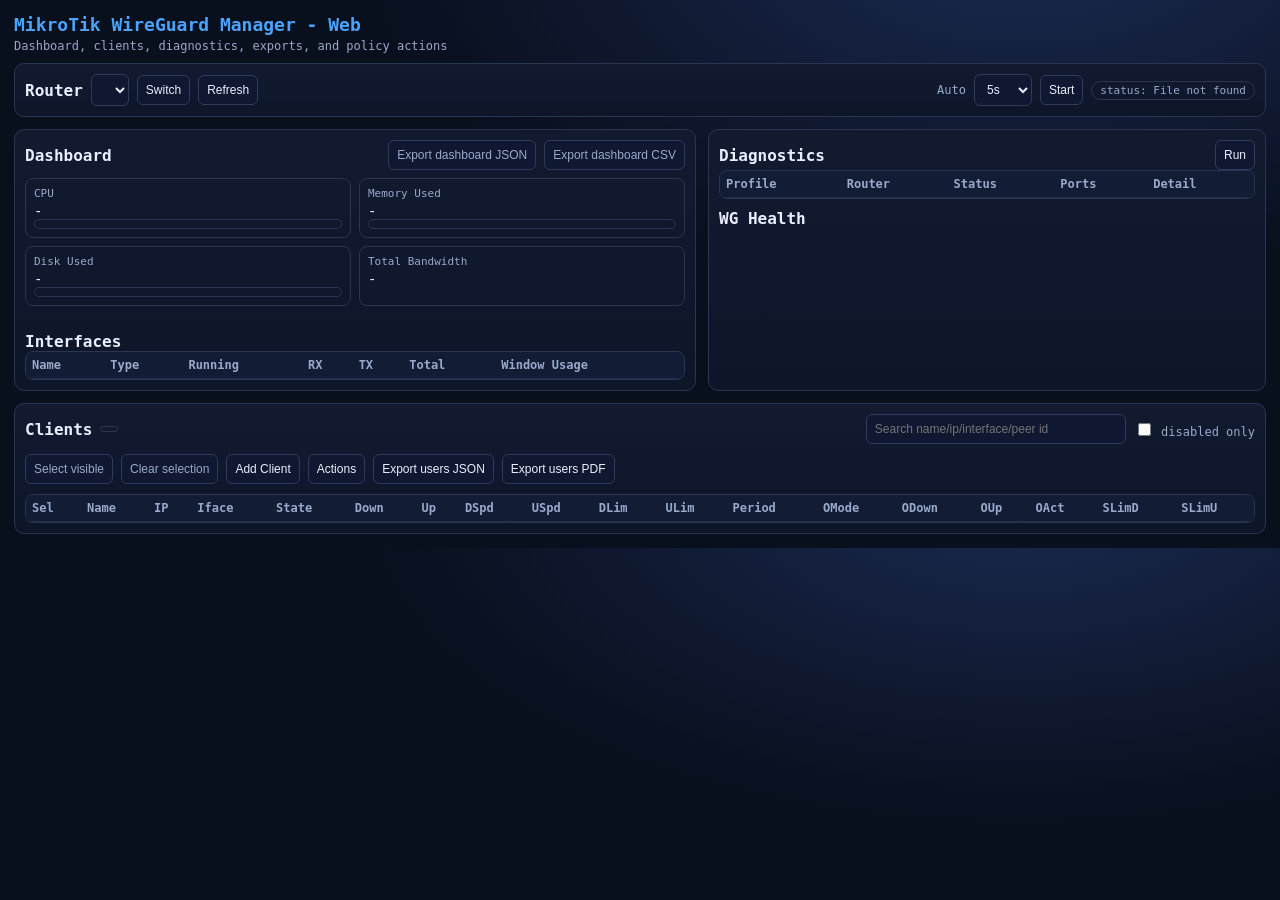
==== src/wg_users_tui/web_static/index.html @ 35067064 "Document web mode and add exempt traffic list to env example" ====
<!doctype html>
<html lang="en">
<head>
  <meta charset="utf-8" />
  <meta name="viewport" content="width=device-width, initial-scale=1" />
  <title>MikroTik WireGuard Manager - Web</title>
  <style>
    :root {
      --bg: #080f1d;
      --panel: #111a2f;
      --panel2: #0d1629;
      --line: #2a3552;
      --text: #e9efff;
      --muted: #9aa9ca;
      --accent: #4aa4ff;
      --ok: #1ac77c;
      --warn: #ffbf47;
      --bad: #ff6d82;
      --disabled: #d77ca2;
    }
    * { box-sizing: border-box; }
    body {
      margin: 0;
      font-family: "SF Mono", "JetBrains Mono", Menlo, Consolas, monospace;
      background: radial-gradient(1200px 600px at 80% -10%, #1b2950 0%, var(--bg) 55%);
      color: var(--text);
      overflow-x: hidden;
    }
    .wrap { max-width: 1650px; margin: 0 auto; padding: 14px; }
    h1 { margin: 0; font-size: 18px; color: var(--accent); }
    .subtitle { color: var(--muted); font-size: 12px; margin-top: 4px; }
    .panel {
      background: linear-gradient(180deg, var(--panel), var(--panel2));
      border: 1px solid var(--line);
      border-radius: 10px;
      padding: 10px;
    }
    .topbar { display: flex; flex-wrap: wrap; gap: 8px; align-items: center; margin-top: 10px; }
    .grid2 { display: grid; gap: 12px; grid-template-columns: 1fr; }
    .grid3 { display: grid; gap: 12px; grid-template-columns: 1fr; }
    @media (min-width: 1100px) {
      .grid2 { grid-template-columns: 1.1fr .9fr; }
      .grid3 { grid-template-columns: 1fr 1fr 1fr; }
    }
    .grid2 > .panel, .grid3 > .panel { min-width: 0; }
    .row { display: flex; gap: 8px; flex-wrap: wrap; align-items: center; }
    .row + .row { margin-top: 8px; }
    .spacer { flex: 1; }
    input, select, button, textarea {
      background: #0f1830;
      border: 1px solid #2f3b5c;
      color: var(--text);
      border-radius: 6px;
      padding: 7px 8px;
      font-size: 12px;
    }
    button { cursor: pointer; }
    button:hover { border-color: #4b6297; }
    button.danger { border-color: #82434f; color: #ffd7df; }
    button.ghost { color: var(--muted); }
    .meta { color: var(--muted); font-size: 12px; }
    .ok { color: var(--ok); }
    .warn { color: var(--warn); }
    .bad { color: var(--bad); }
    .pill {
      border: 1px solid var(--line);
      border-radius: 999px;
      padding: 2px 8px;
      font-size: 11px;
      color: var(--muted);
    }
    .cards { display: grid; gap: 8px; grid-template-columns: repeat(2, minmax(0, 1fr)); }
    .card { border: 1px solid var(--line); border-radius: 8px; padding: 8px; }
    .k { color: var(--muted); font-size: 11px; }
    .v { font-size: 14px; margin-top: 3px; }
    .bar { height: 10px; border: 1px solid var(--line); border-radius: 999px; overflow: hidden; }
    .bar > span { display: block; height: 100%; background: linear-gradient(90deg, #1bbf78, #4aa4ff); }
    .table-wrap {
      max-height: 440px;
      max-width: 100%;
      overflow-y: auto;
      overflow-x: auto;
      border: 1px solid var(--line);
      border-radius: 8px;
    }
    table { width: 100%; border-collapse: collapse; font-size: 12px; }
    .wide-table { min-width: 1200px; }
    th, td { border-bottom: 1px solid #202d49; padding: 6px; text-align: left; white-space: nowrap; }
    th { position: sticky; top: 0; background: #121d35; color: var(--muted); cursor: pointer; }
    tr.selected { background: #1a2a4e; outline: 1px solid #4870ba; }
    tr.disabled { color: var(--disabled); }
    textarea { width: 100%; min-height: 150px; }
    .kv { display: grid; grid-template-columns: 180px 1fr; gap: 4px 8px; font-size: 12px; }
    .kv div:nth-child(odd) { color: var(--muted); }
    .diag-ok { color: var(--ok); }
    .diag-bad { color: var(--bad); }
    .modal {
      position: fixed;
      inset: 0;
      display: none;
      align-items: center;
      justify-content: center;
      background: rgba(6, 10, 20, 0.72);
      z-index: 50;
      padding: 16px;
    }
    .modal.show { display: flex; }
    .modal-card {
      width: min(1200px, 96vw);
      max-height: 92vh;
      overflow: auto;
      background: linear-gradient(180deg, var(--panel), var(--panel2));
      border: 1px solid var(--line);
      border-radius: 12px;
      padding: 12px;
    }
    .modal-lg { width: min(1500px, 98vw); }
  </style>
</head>
<body>
  <div class="wrap">
    <h1>MikroTik WireGuard Manager - Web</h1>
    <div class="subtitle">Dashboard, clients, diagnostics, exports, and policy actions</div>

    <div class="panel topbar">
      <strong>Router</strong>
      <select id="profileSelect"></select>
      <button onclick="selectProfile()">Switch</button>
      <button onclick="refreshAll()">Refresh</button>
      <span class="spacer"></span>
      <label class="meta">Auto</label>
      <select id="autoSec">
        <option value="0">off</option>
        <option value="2">2s</option>
        <option value="5" selected>5s</option>
        <option value="10">10s</option>
      </select>
      <button onclick="toggleAuto()" id="autoBtn">Start</button>
      <span class="pill" id="statusBar">status: ready</span>
    </div>

    <div class="grid2" style="margin-top:12px;">
      <div class="panel">
        <div class="row">
          <strong>Dashboard</strong>
          <span class="spacer"></span>
          <button class="ghost" onclick="exportDashJson()">Export dashboard JSON</button>
          <button class="ghost" onclick="exportDashCsv()">Export dashboard CSV</button>
        </div>
        <div class="cards" style="margin-top:8px;">
          <div class="card"><div class="k">CPU</div><div class="v" id="cpuVal">-</div><div class="bar"><span id="cpuBar" style="width:0%"></span></div></div>
          <div class="card"><div class="k">Memory Used</div><div class="v" id="memVal">-</div><div class="bar"><span id="memBar" style="width:0%"></span></div></div>
          <div class="card"><div class="k">Disk Used</div><div class="v" id="diskVal">-</div><div class="bar"><span id="diskBar" style="width:0%"></span></div></div>
          <div class="card"><div class="k">Total Bandwidth</div><div class="v" id="bwVal">-</div></div>
        </div>
        <div class="row meta" id="overviewLine" style="margin-top:8px;"></div>
        <div class="row" id="alerts" style="margin-top:8px;"></div>

        <div class="row" style="margin-top:10px;"><strong>Interfaces</strong></div>
        <div class="table-wrap">
          <table>
            <thead>
              <tr>
                <th onclick="setIfSort('name')">Name</th>
                <th onclick="setIfSort('type')">Type</th>
                <th onclick="setIfSort('running')">Running</th>
                <th onclick="setIfSort('rx_bps')">RX</th>
                <th onclick="setIfSort('tx_bps')">TX</th>
                <th onclick="setIfSort('combined_bps')">Total</th>
                <th onclick="setIfSort('window_usage_bytes')">Window Usage</th>
              </tr>
            </thead>
            <tbody id="ifStatsBody"></tbody>
          </table>
        </div>
      </div>

      <div class="panel">
        <div class="row"><strong>Diagnostics</strong><span class="spacer"></span><button onclick="runDiagnostics()">Run</button></div>
        <div class="table-wrap">
          <table>
            <thead><tr><th>Profile</th><th>Router</th><th>Status</th><th>Ports</th><th>Detail</th></tr></thead>
            <tbody id="diagBody"></tbody>
          </table>
        </div>
        <div class="row" style="margin-top:10px;"><strong>WG Health</strong></div>
        <div id="wgHealth" class="meta"></div>
      </div>
    </div>

    <div class="panel" style="margin-top:12px;">
        <div class="row">
          <strong>Clients</strong>
          <span id="clientsCount" class="pill"></span>
          <span class="spacer"></span>
          <input id="searchBox" placeholder="Search name/ip/interface/peer id" oninput="renderClients()" style="min-width:260px" />
          <label class="meta"><input id="disabledOnly" type="checkbox" onchange="renderClients()" /> disabled only</label>
        </div>
        <div class="row" style="margin-top:10px; margin-bottom:10px;">
          <button class="ghost" onclick="selectAllVisible()">Select visible</button>
          <button class="ghost" onclick="clearBatch()">Clear selection</button>
        <button onclick="openModal('addModal')">Add Client</button>
        <button onclick="openModal('actionsModal'); refreshActionsModal()">Actions</button>
        <button onclick="exportUsersJson()">Export users JSON</button>
        <button onclick="exportUsersPdf()">Export users PDF</button>
      </div>
      <div class="table-wrap">
        <table class="wide-table">
          <thead>
            <tr>
              <th>Sel</th>
              <th onclick="setSort('name')">Name</th>
              <th onclick="setSort('ip')">IP</th>
              <th onclick="setSort('interface')">Iface</th>
              <th onclick="setSort('state')">State</th>
              <th onclick="setSort('download_since_now_bytes')">Down</th>
              <th onclick="setSort('upload_since_now_bytes')">Up</th>
              <th onclick="setSort('down_speed_bps')">DSpd</th>
              <th onclick="setSort('up_speed_bps')">USpd</th>
              <th onclick="setSort('traffic_limit_down_bytes')">DLim</th>
              <th onclick="setSort('traffic_limit_up_bytes')">ULim</th>
              <th onclick="setSort('traffic_period_seconds')">Period</th>
              <th onclick="setSort('overlimit_mode')">OMode</th>
              <th onclick="setSort('overlimit_speed_down_bps')">ODown</th>
              <th onclick="setSort('overlimit_speed_up_bps')">OUp</th>
              <th onclick="setSort('overlimit_active')">OAct</th>
              <th onclick="setSort('speed_limit_down_bps')">SLimD</th>
              <th onclick="setSort('speed_limit_up_bps')">SLimU</th>
            </tr>
          </thead>
          <tbody id="clientsBody"></tbody>
        </table>
      </div>
    </div>
  </div>

  <div class="modal" id="addModal">
    <div class="modal-card">
      <div class="row"><strong>Add Client</strong><span class="spacer"></span><button class="ghost" onclick="closeModal('addModal')">Close</button></div>
      <div class="row">
        <select id="addIface" style="min-width:180px;"></select>
        <button onclick="suggestIp()">Suggest IP</button>
        <input id="addIp" placeholder="IP" />
        <input id="addComment" placeholder="Comment" style="min-width:240px" />
      </div>
      <div class="row">
        <input id="addSpeedDown" placeholder="Speed down Mbps (optional)" />
        <input id="addSpeedUp" placeholder="Speed up Mbps (optional)" />
        <input id="addLimitDown" placeholder="Limit down GB (optional)" />
        <input id="addLimitUp" placeholder="Limit up GB (optional)" />
      </div>
      <div class="row">
        <input id="addPeriod" placeholder="Period (optional: day/2h/0)" />
        <select id="addMode">
          <option value="">Over-limit mode (optional)</option>
          <option value="disable">disable</option>
          <option value="throttle">throttle</option>
          <option value="trusted_only">trusted_only</option>
        </select>
        <input id="addOverDown" placeholder="Over down Mbps (optional)" />
        <input id="addOverUp" placeholder="Over up Mbps (optional)" />
        <button onclick="addClient()">Create</button>
      </div>
    </div>
  </div>

  <div class="modal" id="actionsModal">
    <div class="modal-card modal-lg">
      <div class="row"><strong>Actions</strong><span class="spacer"></span><span class="pill" id="selectedPeer">none</span><button class="ghost" onclick="closeModal('actionsModal')">Close</button></div>
      <div class="row" style="margin-top:6px;">
        <span class="pill" id="batchCount">0 selected</span>
        <span class="meta" id="actionsMode">mode: none</span>
      </div>
      <div id="actionsSelectedList" style="margin-top:8px;"></div>
      <div class="row" style="margin-top:10px;">
        <button id="btnActionEnable" onclick="actionSetEnable(true)">Enable</button>
        <button id="btnActionDisable" onclick="actionSetEnable(false)">Disable</button>
        <button id="btnActionReset" onclick="actionResetUsage()">Reset usage</button>
        <button id="btnActionClear" onclick="actionClearLimits()">Clear limits</button>
        <button id="btnActionRevoke" onclick="actionRevoke()">Revoke</button>
        <button id="btnActionDelete" class="danger" onclick="actionDelete()">Delete</button>
      </div>
      <div class="row" style="margin-top:10px;">
        <input id="spDown" placeholder="Speed down Mbps" />
        <input id="spUp" placeholder="Speed up Mbps" />
        <button id="btnActionSetSpeed" onclick="actionSetSpeed()">Set speed</button>
      </div>
      <div class="row">
        <input id="plDown" placeholder="Limit down GB" />
        <input id="plUp" placeholder="Limit up GB" />
        <input id="plPeriod" placeholder="Period (day/2h/0)" />
        <select id="plMode">
          <option value="disable">disable</option>
          <option value="throttle">throttle</option>
          <option value="trusted_only">trusted_only</option>
        </select>
        <input id="plOverDown" placeholder="Over down Mbps" />
        <input id="plOverUp" placeholder="Over up Mbps" />
        <button id="btnActionSetPolicy" onclick="actionSetPolicy()">Set policy</button>
      </div>
      <div class="row meta">If one client is selected: single change. If multiple are selected: batch change.</div>
      <div id="actionsConfigSection">
        <div class="row" style="margin-top:10px;"><strong>Config Output</strong><span class="spacer"></span><button id="btnCopyConfig" onclick="copyConfig()">Copy</button><button id="btnSaveConfig" onclick="downloadConfig()">Save file</button></div>
        <div style="height:10px"></div>
        <textarea id="configOut" placeholder="New client/revoke configuration appears here."></textarea>
      </div>
    </div>
  </div>

  </div>

  <script>
    let selectedPeerId = null;
    let clientsCache = [];
    let sortKey = 'name';
    let sortDesc = false;
    let ifSortKey = 'combined_bps';
    let ifSortDesc = true;
    let autoTimer = null;
    let lastConfigFilename = 'client.conf';
    const selectedBatch = new Set();

    function txt(v) { return (v === null || v === undefined || v === '') ? 'not set' : String(v); }
    function val(id) { return document.getElementById(id).value.trim(); }
    function numOrNull(id) { const v = val(id); return v === '' ? null : Number(v); }
    function num(id) { const v = val(id); return v === '' ? 0 : Number(v); }
    function byId(id) { return document.getElementById(id); }
    function openModal(id) {
      const m = byId(id);
      if (m) m.classList.add('show');
    }
    function closeModal(id) {
      const m = byId(id);
      if (m) m.classList.remove('show');
    }
    function hBytes(n) {
      if (!n || n <= 0) return '0 B';
      const units = ['B','KB','MB','GB','TB'];
      let x = Number(n), i = 0;
      while (x >= 1024 && i < units.length - 1) { x /= 1024; i += 1; }
      if (i === 0) return `${Math.round(x)} ${units[i]}`;
      const s = x.toFixed(1).replace(/\.0$/, '');
      return `${s} ${units[i]}`;
    }
    function hBps(n) {
      const v = Number(n || 0);
      if (v <= 0) return '0 bps';
      const compact = (x) => x.toFixed(2).replace(/\.00$/, '').replace(/(\.\d)0$/, '$1');
      if (v >= 1_000_000_000) return `${compact(v / 1_000_000_000)} Gbps`;
      if (v >= 1_000_000) return `${compact(v / 1_000_000)} Mbps`;
      if (v >= 1_000) return `${compact(v / 1_000)} Kbps`;
      return `${Math.round(v)} bps`;
    }
    function hPeriod(sec) {
      const s = Number(sec || 0);
      if (s <= 0) return 'not set';
      if (s % 86400 === 0) {
        const d = s / 86400;
        return d === 1 ? '1 day' : `${d} days`;
      }
      if (s % 3600 === 0) {
        const h = s / 3600;
        return h === 1 ? '1 hour' : `${h} hours`;
      }
      if (s % 60 === 0) {
        const m = s / 60;
        return m === 1 ? '1 minute' : `${m} minutes`;
      }
      return `${s}s`;
    }
    function periodInputFromSeconds(sec) {
      const s = Number(sec || 0);
      if (s <= 0) return '';
      if (s % (7 * 86400) === 0) return `${s / (7 * 86400)}w`;
      if (s % 86400 === 0) return `${s / 86400}d`;
      if (s % 3600 === 0) return `${s / 3600}h`;
      if (s % 60 === 0) return `${s / 60}m`;
      return `${s}s`;
    }
    function fmtFormNumber(v) {
      const n = Number(v || 0);
      if (!Number.isFinite(n)) return '';
      const s = n.toFixed(2);
      return s.replace(/\.00$/, '').replace(/(\.\d)0$/, '$1');
    }

    async function api(path, options = {}) {
      const resp = await fetch(path, {
        headers: { 'Content-Type': 'application/json' },
        ...options,
      });
      if (!resp.ok) {
        let detail = resp.statusText;
        try { detail = (await resp.json()).detail || detail; } catch (_) {}
        throw new Error(detail);
      }
      const ct = resp.headers.get('content-type') || '';
      if (ct.includes('application/json')) return resp.json();
      return resp.blob();
    }

    function setStatus(msg, bad = false) {
      const el = byId('statusBar');
      el.textContent = `status: ${msg}`;
      el.className = `pill ${bad ? 'bad' : 'meta'}`;
    }

    function setSort(key) {
      if (sortKey === key) sortDesc = !sortDesc;
      else { sortKey = key; sortDesc = false; }
      renderClients();
    }
    function refreshBatchCount() {
      const el = byId('batchCount');
      if (el) el.textContent = `${selectedBatch.size} selected`;
      refreshActionsModal();
    }
    function setIfSort(key) {
      if (ifSortKey === key) ifSortDesc = !ifSortDesc;
      else {
        ifSortKey = key;
        // For numeric bandwidth/usage columns, descending is usually more useful.
        ifSortDesc = ['rx_bps', 'tx_bps', 'combined_bps', 'window_usage_bytes'].includes(key);
      }
      loadInterfaceStats();
    }

    function selectedRows() {
      return Array.from(selectedBatch);
    }

    function setActionButtonsState(mode) {
      const isNone = mode === 'none';
      const isBatch = mode === 'batch';
      const allButtons = [
        'btnActionEnable', 'btnActionDisable', 'btnActionReset', 'btnActionClear',
        'btnActionRevoke', 'btnActionDelete', 'btnActionSetSpeed', 'btnActionSetPolicy'
      ];
      const singleOnly = ['btnActionRevoke'];
      for (const id of allButtons) {
        const el = byId(id);
        if (el) el.disabled = isNone;
      }
      for (const id of singleOnly) {
        const el = byId(id);
        if (el) el.disabled = isNone || isBatch;
      }
      const revokeBtn = byId('btnActionRevoke');
      if (revokeBtn) revokeBtn.style.display = isBatch ? 'none' : '';
      const cfg = byId('actionsConfigSection');
      if (cfg) cfg.style.display = mode === 'single' ? '' : 'none';
    }

    function actionPeerIds() {
      const ids = selectedRows();
      if (ids.length > 0) return ids;
      if (selectedPeerId) return [selectedPeerId];
      return [];
    }

    function refreshActionsModal() {
      const ids = actionPeerIds();
      const rows = ids.map((id) => clientsCache.find((x) => x.peer_id === id)).filter(Boolean);
      const list = byId('actionsSelectedList');
      if (!rows.length) {
        byId('selectedPeer').textContent = 'none';
        byId('actionsMode').textContent = 'mode: none';
        list.innerHTML = '<div class="meta">No client selected.</div>';
        setActionButtonsState('none');
        return;
      }
      byId('selectedPeer').textContent = rows.length === 1 ? `${txt(rows[0].name)} (${rows[0].peer_id})` : `${rows.length} clients`;
      const mode = rows.length === 1 ? 'single' : 'batch';
      byId('actionsMode').textContent = `mode: ${mode}`;
      setActionButtonsState(mode);
      list.innerHTML = `
        <div class="table-wrap" style="max-height:180px;">
          <table>
            <thead><tr><th>Comment</th><th>Interface</th><th>IP</th></tr></thead>
            <tbody>
              ${rows.map((r) => `<tr><td>${txt(r.name)}</td><td>${txt(r.interface)}</td><td>${txt(r.ip)}</td></tr>`).join('')}
            </tbody>
          </table>
        </div>
      `;

      if (rows.length === 1) {
        const c = rows[0];
        byId('spDown').value = c.speed_limit_down_bps > 0 ? fmtFormNumber(Number(c.speed_limit_down_bps) / 1_000_000) : '';
        byId('spUp').value = c.speed_limit_up_bps > 0 ? fmtFormNumber(Number(c.speed_limit_up_bps) / 1_000_000) : '';
        byId('plDown').value = c.traffic_limit_down_bytes > 0 ? fmtFormNumber(Number(c.traffic_limit_down_bytes) / (1024 * 1024 * 1024)) : '';
        byId('plUp').value = c.traffic_limit_up_bytes > 0 ? fmtFormNumber(Number(c.traffic_limit_up_bytes) / (1024 * 1024 * 1024)) : '';
        byId('plPeriod').value = periodInputFromSeconds(c.traffic_period_seconds);
        byId('plMode').value = (c.overlimit_mode || 'disable');
        byId('plOverDown').value = c.overlimit_speed_down_bps > 0 ? fmtFormNumber(Number(c.overlimit_speed_down_bps) / 1_000_000) : '';
        byId('plOverUp').value = c.overlimit_speed_up_bps > 0 ? fmtFormNumber(Number(c.overlimit_speed_up_bps) / 1_000_000) : '';
      }
    }

    function selectPeer(peerId) {
      selectedPeerId = peerId;
      const c = clientsCache.find(x => x.peer_id === peerId);
      byId('selectedPeer').textContent = c ? `${txt(c.name)} (${peerId})` : peerId;
      refreshActionsModal();
      renderClients();
    }

    function renderClients() {
      let rows = [...clientsCache];
      const q = val('searchBox').toLowerCase();
      const disabledOnly = byId('disabledOnly').checked;
      if (q) {
        rows = rows.filter(c => (`${txt(c.name)} ${txt(c.ip)} ${txt(c.interface)} ${txt(c.peer_id)}`).toLowerCase().includes(q));
      }
      if (disabledOnly) rows = rows.filter(c => c.state === 'disabled');

      rows.sort((a, b) => {
        const av = a[sortKey];
        const bv = b[sortKey];
        if (typeof av === 'number' && typeof bv === 'number') return sortDesc ? (bv - av) : (av - bv);
        const aa = txt(av).toLowerCase();
        const bb = txt(bv).toLowerCase();
        if (sortKey === 'ip') {
          const aParts = aa.split('.').map(n => parseInt(n || '0', 10));
          const bParts = bb.split('.').map(n => parseInt(n || '0', 10));
          for (let i = 0; i < 4; i += 1) {
            const d = (aParts[i] || 0) - (bParts[i] || 0);
            if (d !== 0) return sortDesc ? -d : d;
          }
          return 0;
        }
        if (aa < bb) return sortDesc ? 1 : -1;
        if (aa > bb) return sortDesc ? -1 : 1;
        return 0;
      });

      const body = byId('clientsBody');
      body.innerHTML = '';
      byId('clientsCount').textContent = `${rows.length} users | selected: ${selectedBatch.size} | sort: ${sortKey} ${sortDesc ? 'desc' : 'asc'}`;
      refreshBatchCount();
      for (const c of rows) {
        const tr = document.createElement('tr');
        tr.className = `${selectedPeerId === c.peer_id ? 'selected ' : ''}${c.state === 'disabled' ? 'disabled' : ''}`;
        tr.onclick = () => selectPeer(c.peer_id);
        const checked = selectedBatch.has(c.peer_id) ? 'checked' : '';
        tr.innerHTML = `
          <td><input type="checkbox" ${checked} onclick="event.stopPropagation();toggleBatch('${c.peer_id}', this.checked)" /></td>
          <td>${txt(c.name)}</td>
          <td>${txt(c.ip)}</td>
          <td>${txt(c.interface)}</td>
          <td>${txt(c.state)}</td>
          <td>${txt(c.download_since_now)}</td>
          <td>${txt(c.upload_since_now)}</td>
          <td>${txt(c.down_speed)}</td>
          <td>${txt(c.up_speed)}</td>
          <td>${c.traffic_limit_down_bytes > 0 ? hBytes(c.traffic_limit_down_bytes) : 'not set'}</td>
          <td>${c.traffic_limit_up_bytes > 0 ? hBytes(c.traffic_limit_up_bytes) : 'not set'}</td>
          <td>${hPeriod(c.traffic_period_seconds)}</td>
          <td>${txt(c.overlimit_mode)}</td>
          <td>${c.overlimit_speed_down_bps > 0 ? hBps(c.overlimit_speed_down_bps) : 'not set'}</td>
          <td>${c.overlimit_speed_up_bps > 0 ? hBps(c.overlimit_speed_up_bps) : 'not set'}</td>
          <td>${c.overlimit_active ? 'yes' : 'no'}</td>
          <td>${c.speed_limit_down_bps > 0 ? hBps(c.speed_limit_down_bps) : 'not set'}</td>
          <td>${c.speed_limit_up_bps > 0 ? hBps(c.speed_limit_up_bps) : 'not set'}</td>
        `;
        body.appendChild(tr);
      }
    }

    function toggleBatch(peerId, checked) {
      if (checked) selectedBatch.add(peerId);
      else selectedBatch.delete(peerId);
      byId('clientsCount').textContent = `${clientsCache.length} users | selected: ${selectedBatch.size} | sort: ${sortKey} ${sortDesc ? 'desc' : 'asc'}`;
      refreshBatchCount();
    }

    function clearBatch() {
      selectedBatch.clear();
      renderClients();
    }

    function selectAllVisible() {
      const q = val('searchBox').toLowerCase();
      const disabledOnly = byId('disabledOnly').checked;
      let rows = [...clientsCache];
      if (q) rows = rows.filter(c => (`${txt(c.name)} ${txt(c.ip)} ${txt(c.interface)} ${txt(c.peer_id)}`).toLowerCase().includes(q));
      if (disabledOnly) rows = rows.filter(c => c.state === 'disabled');
      for (const c of rows) selectedBatch.add(c.peer_id);
      renderClients();
    }

    async function loadProfiles() {
      const data = await api('/api/profiles');
      const sel = byId('profileSelect');
      sel.innerHTML = '';
      for (const p of data.profiles) {
        const o = document.createElement('option');
        o.value = p.name;
        o.textContent = `${p.name} (${p.router_ip}) [${p.transport}]`;
        if (p.name === data.current) o.selected = true;
        sel.appendChild(o);
      }
    }

    async function selectProfile() {
      try {
        await api('/api/profiles/select', { method: 'POST', body: JSON.stringify({ name: byId('profileSelect').value }) });
        selectedPeerId = null;
        await refreshAll();
      } catch (e) { setStatus(e.message, true); }
    }

    async function loadOverview() {
      const data = await api('/api/overview');
      const rr = data.resource || {};
      const cpu = Number(rr['cpu-load'] || 0);
      const tm = Number(rr['total-memory'] || 0);
      const fm = Number(rr['free-memory'] || 0);
      const memPct = tm > 0 ? ((tm - fm) * 100 / tm) : 0;
      const th = Number(rr['total-hdd-space'] || 0);
      const fh = Number(rr['free-hdd-space'] || 0);
      const diskPct = th > 0 ? ((th - fh) * 100 / th) : 0;

      byId('cpuVal').textContent = `${cpu.toFixed(1)}%`;
      byId('memVal').textContent = `${memPct.toFixed(1)}% (${hBytes(tm - fm)} / ${hBytes(tm)})`;
      byId('diskVal').textContent = `${diskPct.toFixed(1)}% (${hBytes(th - fh)} / ${hBytes(th)})`;
      byId('bwVal').textContent = `RX ${hBytes(data.bandwidth_bps.rx)}/s | TX ${hBytes(data.bandwidth_bps.tx)}/s`;
      byId('cpuBar').style.width = `${Math.max(0, Math.min(100, cpu))}%`;
      byId('memBar').style.width = `${Math.max(0, Math.min(100, memPct))}%`;
      byId('diskBar').style.width = `${Math.max(0, Math.min(100, diskPct))}%`;

      byId('overviewLine').textContent = `router=${data.profile}@${data.router} | version=${txt(rr.version)} | uptime=${txt(rr.uptime)} | poll=${Math.round(data.poll_latency_ms)}ms`;
      byId('alerts').innerHTML = (data.alerts || []).length
        ? data.alerts.map(a => `<span class="warn">${a}</span>`).join(' | ')
        : '<span class="ok">No alerts</span>';
      byId('wgHealth').innerHTML = (data.wg_health || []).map(x => `<div>${x}</div>`).join('') || '<div class="meta">No WG interfaces found</div>';
    }

    async function loadInterfaceStats() {
      const data = await api('/api/interfaces/stats');
      let rows = [...(data.items || [])];
      rows.sort((a, b) => {
        const av = a[ifSortKey];
        const bv = b[ifSortKey];
        const dir = ifSortDesc ? -1 : 1;
        if (typeof av === 'number' && typeof bv === 'number') {
          return (av - bv) * dir;
        }
        const aa = txt(av).toLowerCase();
        const bb = txt(bv).toLowerCase();
        if (aa < bb) return -1 * dir;
        if (aa > bb) return 1 * dir;
        return 0;
      });
      const body = byId('ifStatsBody');
      body.innerHTML = '';
      for (const i of rows) {
        const tr = document.createElement('tr');
        tr.innerHTML = `
          <td>${txt(i.name)}</td>
          <td>${txt(i.type)}</td>
          <td>${txt(i.running)}</td>
          <td>${txt(i.rx_h)}</td>
          <td>${txt(i.tx_h)}</td>
          <td>${hBytes(i.combined_bps)}/s</td>
          <td>${txt(i.window_usage_h)}</td>
        `;
        body.appendChild(tr);
      }
    }

    async function loadInterfaces() {
      const data = await api('/api/interfaces');
      const sel = byId('addIface');
      sel.innerHTML = '';
      for (const i of data.items || []) {
        const o = document.createElement('option');
        o.value = i.name;
        o.textContent = `${i.name} (listen:${i.listen_port || '?'})`;
        sel.appendChild(o);
      }
    }

    async function loadClients() {
      const data = await api('/api/clients');
      clientsCache = data.items || [];
      const exists = new Set(clientsCache.map(x => x.peer_id));
      for (const pid of Array.from(selectedBatch)) {
        if (!exists.has(pid)) selectedBatch.delete(pid);
      }
      renderClients();
      if (selectedPeerId) {
        const c = clientsCache.find(x => x.peer_id === selectedPeerId) || null;
        refreshActionsModal();
        if (!c) {
          byId('selectedPeer').textContent = 'none';
          selectedPeerId = null;
        }
      } else {
        refreshActionsModal();
      }
    }

    async function runDiagnostics() {
      try {
        const data = await api('/api/diagnostics');
        const body = byId('diagBody');
        body.innerHTML = '';
        for (const d of data.items || []) {
          const cls = d.status === 'ok' ? 'diag-ok' : 'diag-bad';
          const tr = document.createElement('tr');
          tr.innerHTML = `<td>${txt(d.profile)}</td><td>${txt(d.router_ip)}</td><td class="${cls}">${txt(d.status)}</td><td>${txt(d.ports)}</td><td>${txt(d.detail)}</td>`;
          body.appendChild(tr);
        }
        setStatus('diagnostics updated');
      } catch (e) { setStatus(e.message, true); }
    }

    async function suggestIp() {
      try {
        const iface = byId('addIface').value;
        const data = await api(`/api/interfaces/${encodeURIComponent(iface)}/suggest-ip`);
        byId('addIp').value = data.ip;
      } catch (e) { setStatus(e.message, true); }
    }

    async function addClient() {
      try {
        const body = {
          interface: val('addIface'),
          ip: val('addIp'),
          comment: val('addComment'),
          speed_down_mbps: numOrNull('addSpeedDown'),
          speed_up_mbps: numOrNull('addSpeedUp'),
          limit_down_gb: numOrNull('addLimitDown'),
          limit_up_gb: numOrNull('addLimitUp'),
          period: val('addPeriod') || null,
          overlimit_mode: val('addMode') || null,
          overlimit_down_mbps: numOrNull('addOverDown'),
          overlimit_up_mbps: numOrNull('addOverUp'),
        };
        const out = await api('/api/clients', { method: 'POST', body: JSON.stringify(body) });
        byId('configOut').value = out.config || '';
        lastConfigFilename = out.filename || 'client.conf';
        selectedPeerId = out.peer_id || null;
        await refreshAll();
        setStatus(`client created: ${out.peer_id || '?'}`);
      } catch (e) { setStatus(e.message, true); }
    }

    function ensurePeer() {
      if (!selectedPeerId) throw new Error('Select a client first');
      return selectedPeerId;
    }

    async function actionSetEnable(enabled) {
      const ids = actionPeerIds();
      if (!ids.length) { setStatus('Select at least one client', true); return; }
      if (ids.length === 1) {
        selectedPeerId = ids[0];
        await toggleEnable(enabled);
        return;
      }
      await batchSetEnableSelected(enabled);
    }

    async function actionDelete() {
      const ids = actionPeerIds();
      if (!ids.length) { setStatus('Select at least one client', true); return; }
      if (ids.length === 1) {
        selectedPeerId = ids[0];
        await deleteClient();
        return;
      }
      await batchDeleteSelected();
    }

    async function actionSetSpeed() {
      const ids = actionPeerIds();
      if (!ids.length) { setStatus('Select at least one client', true); return; }
      if (ids.length === 1) {
        selectedPeerId = ids[0];
        await setSpeed();
        return;
      }
      const out = await api('/api/batch/clients/speed', {
        method: 'POST',
        body: JSON.stringify({
          peer_ids: ids,
          down_mbps: num('spDown'),
          up_mbps: num('spUp'),
        }),
      });
      setStatus(`batch speed done: updated=${(out.updated || []).length}, skipped=${(out.skipped || []).length}`);
      await refreshAll(false);
    }

    async function actionSetPolicy() {
      const ids = actionPeerIds();
      if (!ids.length) { setStatus('Select at least one client', true); return; }
      if (ids.length === 1) {
        selectedPeerId = ids[0];
        await setPolicy();
        return;
      }
      const out = await api('/api/batch/clients/policy', {
        method: 'POST',
        body: JSON.stringify({
          peer_ids: ids,
          down_gb: num('plDown'),
          up_gb: num('plUp'),
          period: val('plPeriod') || '0',
          mode: val('plMode') || 'disable',
          over_down_mbps: num('plOverDown'),
          over_up_mbps: num('plOverUp'),
        }),
      });
      setStatus(`batch policy done: updated=${(out.updated || []).length}, skipped=${(out.skipped || []).length}`);
      await refreshAll(false);
    }

    async function actionResetUsage() {
      const ids = actionPeerIds();
      if (!ids.length) { setStatus('Select at least one client', true); return; }
      if (ids.length === 1) {
        selectedPeerId = ids[0];
        await resetUsage();
        return;
      }
      try {
        const out = await api('/api/batch/clients/reset-usage', {
          method: 'POST',
          body: JSON.stringify({ peer_ids: ids }),
        });
        setStatus(`batch reset usage done: updated=${(out.updated || []).length}, skipped=${(out.skipped || []).length}`);
        await refreshAll(false);
      } catch (e) { setStatus(e.message, true); }
    }

    async function actionClearLimits() {
      const ids = actionPeerIds();
      if (!ids.length) { setStatus('Select at least one client', true); return; }
      if (ids.length === 1) {
        selectedPeerId = ids[0];
        await clearLimits();
        return;
      }
      try {
        const out = await api('/api/batch/clients/clear-limits', {
          method: 'POST',
          body: JSON.stringify({ peer_ids: ids }),
        });
        setStatus(`batch clear limits done: updated=${(out.updated || []).length}, skipped=${(out.skipped || []).length}`);
        await refreshAll(false);
      } catch (e) { setStatus(e.message, true); }
    }

    async function actionRevoke() {
      const ids = actionPeerIds();
      if (ids.length !== 1) { setStatus('Revoke is single-client only', true); return; }
      selectedPeerId = ids[0];
      await revokeClient();
    }

    async function toggleEnable(enabled) {
      try {
        const peer = ensurePeer();
        await api(`/api/clients/${encodeURIComponent(peer)}/enable`, { method: 'POST', body: JSON.stringify({ enabled }) });
        await refreshAll();
      } catch (e) { setStatus(e.message, true); }
    }

    async function resetUsage() {
      try {
        const peer = ensurePeer();
        await api(`/api/clients/${encodeURIComponent(peer)}/reset-usage`, { method: 'POST' });
        await refreshAll();
      } catch (e) { setStatus(e.message, true); }
    }

    async function clearLimits() {
      try {
        const peer = ensurePeer();
        await api(`/api/clients/${encodeURIComponent(peer)}/clear-limits`, { method: 'POST' });
        await refreshAll();
      } catch (e) { setStatus(e.message, true); }
    }

    async function revokeClient() {
      try {
        const peer = ensurePeer();
        if (!confirm('Revoke selected client key and generate new config?')) return;
        const out = await api(`/api/clients/${encodeURIComponent(peer)}/revoke`, { method: 'POST' });
        byId('configOut').value = out.config || '';
        lastConfigFilename = out.filename || 'client.conf';
        await refreshAll();
      } catch (e) { setStatus(e.message, true); }
    }

    async function deleteClient() {
      try {
        const peer = ensurePeer();
        if (!confirm('Delete selected client?')) return;
        await api(`/api/clients/${encodeURIComponent(peer)}`, { method: 'DELETE' });
        selectedPeerId = null;
        await refreshAll();
      } catch (e) { setStatus(e.message, true); }
    }

    async function batchDeleteSelected() {
      try {
        const ids = selectedRows();
        if (!ids.length) throw new Error('Select at least one client');
        if (!confirm(`Delete ${ids.length} selected client(s)?`)) return;
        const out = await api('/api/batch/clients/delete', { method: 'POST', body: JSON.stringify({ peer_ids: ids }) });
        setStatus(`batch delete done: deleted=${(out.deleted || []).length}, skipped=${(out.skipped || []).length}`);
        clearBatch();
        await refreshAll(false);
      } catch (e) { setStatus(e.message, true); }
    }

    async function batchSetEnableSelected(enabled) {
      try {
        const ids = selectedRows();
        if (!ids.length) throw new Error('Select at least one client');
        const out = await api('/api/batch/clients/enable', {
          method: 'POST',
          body: JSON.stringify({ peer_ids: ids, enabled }),
        });
        setStatus(`batch ${enabled ? 'enable' : 'disable'} done: updated=${(out.updated || []).length}, skipped=${(out.skipped || []).length}`);
        await refreshAll(false);
      } catch (e) { setStatus(e.message, true); }
    }

    async function setSpeed() {
      try {
        const peer = ensurePeer();
        await api(`/api/clients/${encodeURIComponent(peer)}/speed`, {
          method: 'POST',
          body: JSON.stringify({ down_mbps: num('spDown'), up_mbps: num('spUp') })
        });
        await refreshAll();
      } catch (e) { setStatus(e.message, true); }
    }

    async function setPolicy() {
      try {
        const peer = ensurePeer();
        await api(`/api/clients/${encodeURIComponent(peer)}/policy`, {
          method: 'POST',
          body: JSON.stringify({
            down_gb: num('plDown'),
            up_gb: num('plUp'),
            period: val('plPeriod') || '0',
            mode: val('plMode') || 'disable',
            over_down_mbps: num('plOverDown'),
            over_up_mbps: num('plOverUp'),
          })
        });
        await refreshAll();
      } catch (e) { setStatus(e.message, true); }
    }

    async function exportUsersJson() {
      try {
        const out = await api('/api/exports/users.json');
        byId('configOut').value = JSON.stringify(out.data, null, 2);
        setStatus(`users json exported: ${out.file}`);
      } catch (e) { setStatus(e.message, true); }
    }

    function exportUsersPdf() {
      window.open('/api/exports/users.pdf', '_blank');
      setStatus('users pdf export requested');
    }

    async function exportDashJson() {
      try {
        const out = await api('/api/exports/dashboard.json');
        setStatus(`dashboard json exported: ${out.file}`);
      } catch (e) { setStatus(e.message, true); }
    }

    async function exportDashCsv() {
      try {
        const out = await api('/api/exports/dashboard.csv');
        setStatus(`dashboard csv exported: ${out.file}`);
      } catch (e) { setStatus(e.message, true); }
    }

    async function copyConfig() {
      try {
        await navigator.clipboard.writeText(byId('configOut').value || '');
        setStatus('config copied to clipboard');
      } catch (e) { setStatus(`copy failed: ${e.message}`, true); }
    }

    function downloadConfig() {
      const content = byId('configOut').value || '';
      if (!content.trim()) { setStatus('no config to save', true); return; }
      const blob = new Blob([content + '\n'], { type: 'text/plain' });
      const a = document.createElement('a');
      a.href = URL.createObjectURL(blob);
      a.download = lastConfigFilename || 'client.conf';
      a.click();
      URL.revokeObjectURL(a.href);
      setStatus('config file prepared');
    }

    function toggleAuto() {
      if (autoTimer) {
        clearInterval(autoTimer);
        autoTimer = null;
        byId('autoBtn').textContent = 'Start';
        setStatus('auto refresh stopped');
        return;
      }
      const sec = Number(byId('autoSec').value || '0');
      if (sec <= 0) { setStatus('select interval > 0', true); return; }
      autoTimer = setInterval(() => { refreshAll(false); }, sec * 1000);
      byId('autoBtn').textContent = 'Stop';
      setStatus(`auto refresh every ${sec}s`);
    }

    async function refreshAll(showStatus = true) {
      try {
        await api('/api/refresh', { method: 'POST' });
        await Promise.all([
          loadOverview(),
          loadInterfaceStats(),
          loadInterfaces(),
          loadClients(),
        ]);
        if (showStatus) setStatus('refreshed');
      } catch (e) { setStatus(e.message, true); }
    }

    (async () => {
      try {
        await loadProfiles();
        await refreshAll();
        await runDiagnostics();
        document.querySelectorAll('.modal').forEach((m) => {
          m.addEventListener('click', (ev) => {
            if (ev.target === m) m.classList.remove('show');
          });
        });
        document.addEventListener('keydown', (ev) => {
          if (ev.key === 'Escape') {
            document.querySelectorAll('.modal.show').forEach((m) => m.classList.remove('show'));
          }
        });
      } catch (e) {
        setStatus(e.message, true);
      }
    })();
</script>
</body>
</html>
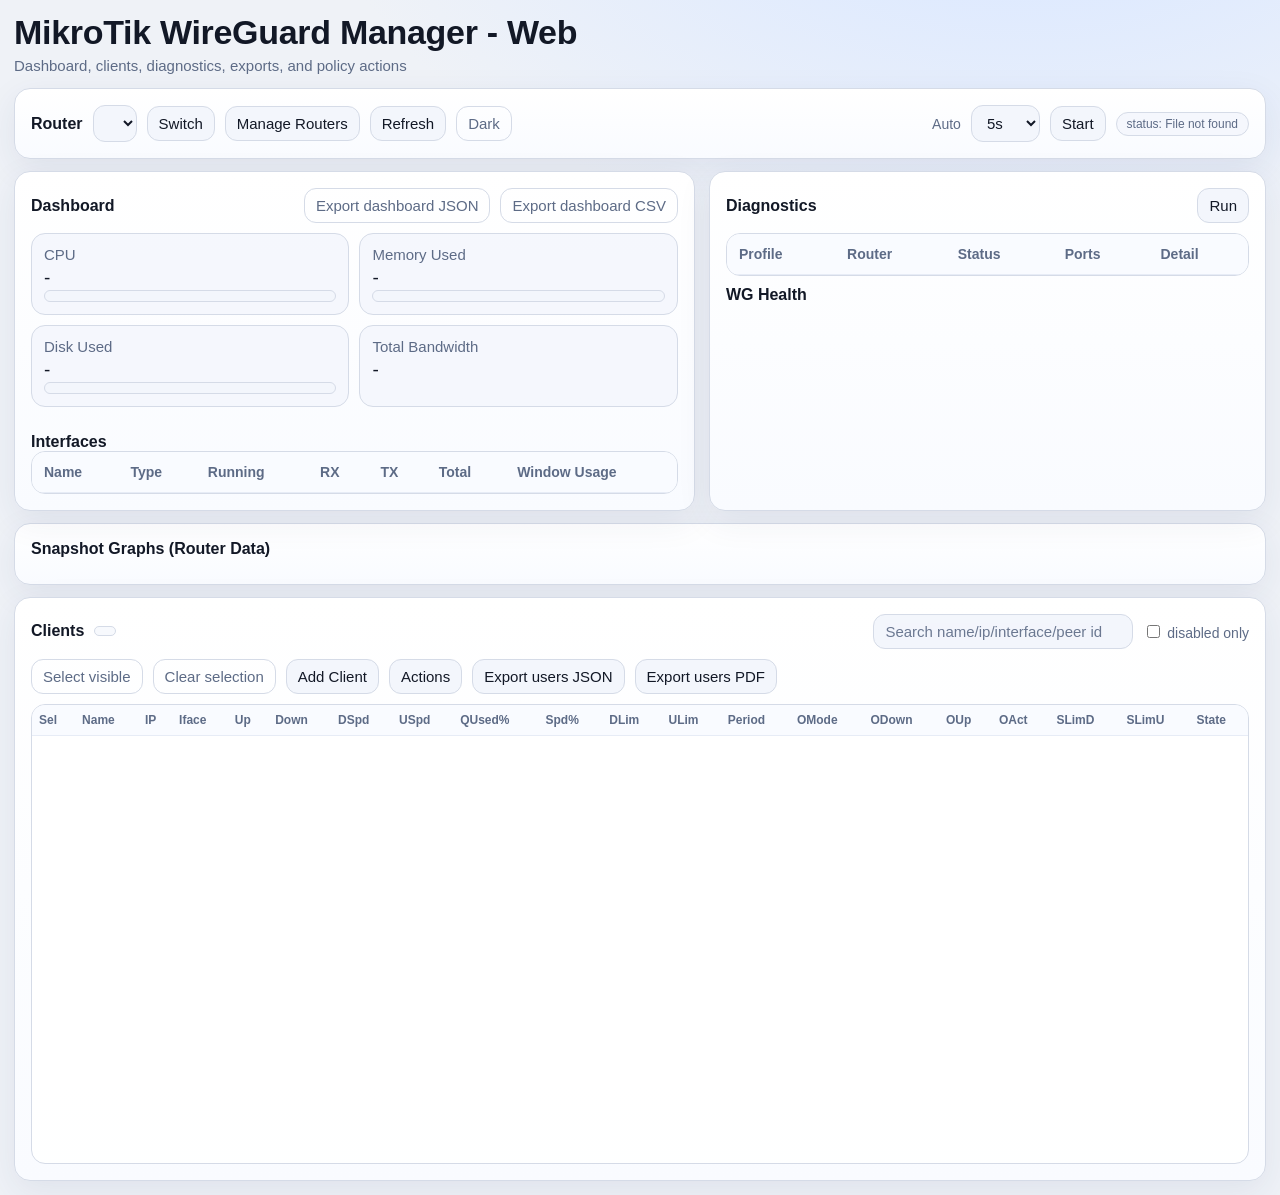
==== commit 129455d1: "Commit files: src/wg_users_tui/app.py src/wg_users_tui/web.py src/wg_users_tui/web_api.py src/wg_use" ====
--- a/src/wg_users_tui/web_static/index.html
+++ b/src/wg_users_tui/web_static/index.html
@@ -6,74 +6,115 @@
   <title>MikroTik WireGuard Manager - Web</title>
   <style>
     :root {
-      --bg: #080f1d;
-      --panel: #111a2f;
-      --panel2: #0d1629;
-      --line: #2a3552;
-      --text: #e9efff;
-      --muted: #9aa9ca;
-      --accent: #4aa4ff;
-      --ok: #1ac77c;
+      --bg: #eff2f7;
+      --panel: #ffffff;
+      --panel2: #f9fbff;
+      --line: #d5dbe7;
+      --line-soft: #e7ecf6;
+      --text: #121826;
+      --muted: #5d6b86;
+      --accent: #3d7eff;
+      --accent-soft: #dce8ff;
+      --ok: #16a34a;
+      --warn: #d99a00;
+      --bad: #e54444;
+      --disabled: #b35a87;
+      --warn-row: #9a6c00;
+      --warn-row-bg: #fff6d8;
+      --surface: #f3f6fc;
+      --shadow: 0 10px 34px rgba(32, 54, 97, 0.08);
+    }
+    body[data-theme="dark"] {
+      --bg: #070d1a;
+      --panel: #0f1b34;
+      --panel2: #0c1630;
+      --line: #2b3a5e;
+      --line-soft: #203050;
+      --text: #e7edff;
+      --muted: #9dadd0;
+      --accent: #5d9bff;
+      --accent-soft: #173362;
+      --ok: #1bc47c;
       --warn: #ffbf47;
       --bad: #ff6d82;
       --disabled: #d77ca2;
+      --warn-row: #ffcf5f;
+      --warn-row-bg: #2f2a12;
+      --surface: #101d37;
+      --shadow: 0 14px 36px rgba(2, 5, 14, 0.5);
     }
     * { box-sizing: border-box; }
     body {
       margin: 0;
-      font-family: "SF Mono", "JetBrains Mono", Menlo, Consolas, monospace;
-      background: radial-gradient(1200px 600px at 80% -10%, #1b2950 0%, var(--bg) 55%);
+      font-family: "Segoe UI", "Inter", "IBM Plex Sans", "Helvetica Neue", Arial, sans-serif;
+      background: radial-gradient(1200px 640px at 80% -10%, color-mix(in srgb, var(--accent) 20%, transparent) 0%, var(--bg) 58%);
       color: var(--text);
       overflow-x: hidden;
-    }
-    .wrap { max-width: 1650px; margin: 0 auto; padding: 14px; }
-    h1 { margin: 0; font-size: 18px; color: var(--accent); }
-    .subtitle { color: var(--muted); font-size: 12px; margin-top: 4px; }
+      transition: background .24s ease, color .24s ease;
+    }
+    .wrap { max-width: 1660px; margin: 0 auto; padding: 14px; }
+    h1 { margin: 0; font-size: 34px; line-height: 1.1; letter-spacing: -.3px; color: var(--text); }
+    .subtitle { color: var(--muted); font-size: 15px; margin-top: 6px; }
     .panel {
       background: linear-gradient(180deg, var(--panel), var(--panel2));
       border: 1px solid var(--line);
-      border-radius: 10px;
-      padding: 10px;
-    }
-    .topbar { display: flex; flex-wrap: wrap; gap: 8px; align-items: center; margin-top: 10px; }
-    .grid2 { display: grid; gap: 12px; grid-template-columns: 1fr; }
-    .grid3 { display: grid; gap: 12px; grid-template-columns: 1fr; }
+      border-radius: 16px;
+      padding: 16px;
+      box-shadow: var(--shadow);
+    }
+    .topbar { display: flex; flex-wrap: wrap; gap: 10px; align-items: center; margin-top: 14px; }
+    .grid2 { display: grid; gap: 14px; grid-template-columns: 1fr; }
+    .grid3 { display: grid; gap: 14px; grid-template-columns: 1fr; }
     @media (min-width: 1100px) {
       .grid2 { grid-template-columns: 1.1fr .9fr; }
       .grid3 { grid-template-columns: 1fr 1fr 1fr; }
     }
     .grid2 > .panel, .grid3 > .panel { min-width: 0; }
-    .row { display: flex; gap: 8px; flex-wrap: wrap; align-items: center; }
+    .row { display: flex; gap: 10px; flex-wrap: wrap; align-items: center; }
     .row + .row { margin-top: 8px; }
     .spacer { flex: 1; }
     input, select, button, textarea {
-      background: #0f1830;
-      border: 1px solid #2f3b5c;
+      background: var(--surface);
+      border: 1px solid var(--line);
       color: var(--text);
-      border-radius: 6px;
-      padding: 7px 8px;
-      font-size: 12px;
+      border-radius: 12px;
+      padding: 8px 11px;
+      font-size: 15px;
+      font-family: inherit;
+      transition: background .2s ease, border-color .2s ease, box-shadow .2s ease;
+    }
+    input::placeholder, textarea::placeholder { color: var(--muted); opacity: .9; }
+    input:focus, select:focus, textarea:focus, button:focus-visible {
+      outline: none;
+      border-color: var(--accent);
+      box-shadow: 0 0 0 3px color-mix(in srgb, var(--accent) 22%, transparent);
     }
     button { cursor: pointer; }
-    button:hover { border-color: #4b6297; }
-    button.danger { border-color: #82434f; color: #ffd7df; }
-    button.ghost { color: var(--muted); }
-    .meta { color: var(--muted); font-size: 12px; }
+    button:hover { border-color: var(--accent); transform: translateY(-1px); }
+    button:disabled { opacity: .55; cursor: not-allowed; transform: none; }
+    button.danger {
+      background: color-mix(in srgb, var(--bad) 20%, transparent);
+      border-color: color-mix(in srgb, var(--bad) 56%, var(--line));
+      color: color-mix(in srgb, var(--bad) 85%, var(--text));
+    }
+    button.ghost { color: var(--muted); background: transparent; }
+    .meta { color: var(--muted); font-size: 14px; }
     .ok { color: var(--ok); }
     .warn { color: var(--warn); }
     .bad { color: var(--bad); }
     .pill {
       border: 1px solid var(--line);
       border-radius: 999px;
-      padding: 2px 8px;
-      font-size: 11px;
+      padding: 4px 10px;
+      font-size: 12px;
       color: var(--muted);
-    }
-    .cards { display: grid; gap: 8px; grid-template-columns: repeat(2, minmax(0, 1fr)); }
-    .card { border: 1px solid var(--line); border-radius: 8px; padding: 8px; }
-    .k { color: var(--muted); font-size: 11px; }
-    .v { font-size: 14px; margin-top: 3px; }
-    .bar { height: 10px; border: 1px solid var(--line); border-radius: 999px; overflow: hidden; }
+      background: color-mix(in srgb, var(--surface) 70%, transparent);
+    }
+    .cards { display: grid; gap: 10px; grid-template-columns: repeat(2, minmax(0, 1fr)); }
+    .card { border: 1px solid var(--line); border-radius: 14px; padding: 12px; background: color-mix(in srgb, var(--surface) 72%, transparent); }
+    .k { color: var(--muted); font-size: 15px; }
+    .v { font-size: 19px; margin-top: 4px; line-height: 1.2; letter-spacing: -.1px; }
+    .bar { height: 12px; border: 1px solid var(--line); border-radius: 999px; overflow: hidden; background: color-mix(in srgb, var(--surface) 65%, transparent); }
     .bar > span { display: block; height: 100%; background: linear-gradient(90deg, #1bbf78, #4aa4ff); }
     .table-wrap {
       max-height: 440px;
@@ -81,19 +122,336 @@
       overflow-y: auto;
       overflow-x: auto;
       border: 1px solid var(--line);
-      border-radius: 8px;
-    }
-    table { width: 100%; border-collapse: collapse; font-size: 12px; }
-    .wide-table { min-width: 1200px; }
-    th, td { border-bottom: 1px solid #202d49; padding: 6px; text-align: left; white-space: nowrap; }
-    th { position: sticky; top: 0; background: #121d35; color: var(--muted); cursor: pointer; }
-    tr.selected { background: #1a2a4e; outline: 1px solid #4870ba; }
+      border-radius: 14px;
+      background: color-mix(in srgb, var(--panel) 92%, transparent);
+    }
+    table { width: 100%; border-collapse: collapse; font-size: 13px; }
+    .wide-table { min-width: 100%; width: max-content; table-layout: fixed; }
+    .clients-table th, .clients-table td {
+      overflow: hidden;
+      text-overflow: ellipsis;
+      white-space: nowrap;
+      padding: 8px 7px;
+    }
+    .clients-table th {
+      position: relative;
+      font-size: 12px;
+      user-select: none;
+      position: sticky;
+      top: 0;
+      z-index: 3;
+    }
+    .clients-table td { font-size: 13px; }
+    .clients-table th.drag-over {
+      background: color-mix(in srgb, var(--accent) 20%, var(--panel2));
+    }
+    .resize-handle {
+      position: absolute;
+      top: 0;
+      right: -3px;
+      width: 6px;
+      height: 100%;
+      cursor: col-resize;
+      background: transparent;
+      z-index: 5;
+    }
+    .resize-handle:hover {
+      background: color-mix(in srgb, var(--accent) 30%, transparent);
+    }
+    th, td { border-bottom: 1px solid var(--line-soft); padding: 12px; text-align: left; white-space: nowrap; }
+    th { position: sticky; top: 0; background: color-mix(in srgb, var(--panel2) 90%, transparent); color: var(--muted); cursor: pointer; font-size: 14px; font-weight: 700; }
+    td { font-size: 14px; }
+    tr.selected { background: color-mix(in srgb, var(--accent) 18%, transparent); outline: 1px solid color-mix(in srgb, var(--accent) 62%, var(--line)); }
+    tr.limited { color: var(--warn-row); background: color-mix(in srgb, var(--warn-row-bg) 85%, transparent); }
     tr.disabled { color: var(--disabled); }
-    textarea { width: 100%; min-height: 150px; }
+    textarea { width: 100%; min-height: 160px; resize: vertical; }
     .kv { display: grid; grid-template-columns: 180px 1fr; gap: 4px 8px; font-size: 12px; }
     .kv div:nth-child(odd) { color: var(--muted); }
     .diag-ok { color: var(--ok); }
     .diag-bad { color: var(--bad); }
+    .wg-health-list {
+      display: grid;
+      gap: 8px;
+      margin-top: 6px;
+    }
+    .wg-health-item {
+      border: 1px solid var(--line);
+      border-radius: 10px;
+      padding: 8px 10px;
+      background: color-mix(in srgb, var(--surface) 70%, transparent);
+    }
+    .wg-health-top {
+      display: flex;
+      gap: 8px;
+      align-items: center;
+      justify-content: space-between;
+      flex-wrap: wrap;
+      margin-bottom: 6px;
+    }
+    .wg-iface {
+      font-weight: 700;
+      font-size: 14px;
+      color: var(--text);
+    }
+    .wg-tags {
+      display: flex;
+      gap: 6px;
+      flex-wrap: wrap;
+    }
+    .wg-tag {
+      border: 1px solid var(--line);
+      border-radius: 999px;
+      padding: 2px 8px;
+      font-size: 12px;
+      color: var(--muted);
+      background: color-mix(in srgb, var(--panel) 70%, transparent);
+    }
+    .wg-tag.ok {
+      color: var(--ok);
+      border-color: color-mix(in srgb, var(--ok) 45%, var(--line));
+    }
+    .wg-tag.bad {
+      color: var(--bad);
+      border-color: color-mix(in srgb, var(--bad) 45%, var(--line));
+    }
+    .snap-grid {
+      display: grid;
+      gap: 10px;
+      grid-template-columns: repeat(2, minmax(0, 1fr));
+      margin-top: 10px;
+    }
+    .snap-card {
+      border: 1px solid var(--line);
+      border-radius: 12px;
+      padding: 10px;
+      background: color-mix(in srgb, var(--surface) 72%, transparent);
+      min-width: 0;
+    }
+    .snap-title {
+      font-size: 13px;
+      font-weight: 700;
+      color: var(--text);
+      margin-bottom: 8px;
+    }
+    .snap-empty {
+      font-size: 12px;
+      color: var(--muted);
+    }
+    .snap-row {
+      display: grid;
+      grid-template-columns: minmax(120px, 1fr) minmax(120px, 1.5fr) auto;
+      gap: 8px;
+      align-items: center;
+      margin: 6px 0;
+      min-width: 0;
+    }
+    .snap-label {
+      font-size: 12px;
+      color: var(--muted);
+      overflow: hidden;
+      text-overflow: ellipsis;
+      white-space: nowrap;
+    }
+    .snap-track {
+      height: 8px;
+      border-radius: 999px;
+      border: 1px solid var(--line);
+      overflow: hidden;
+      background: color-mix(in srgb, var(--panel) 70%, transparent);
+      min-width: 0;
+    }
+    .snap-fill {
+      height: 100%;
+      background: linear-gradient(90deg, #2fb67f, #468af5);
+    }
+    .snap-fill.warn {
+      background: linear-gradient(90deg, #f2b22b, #e47c20);
+    }
+    .snap-fill.bad {
+      background: linear-gradient(90deg, #e85a5a, #d13d7d);
+    }
+    .snap-val {
+      font-size: 12px;
+      color: var(--text);
+      white-space: nowrap;
+    }
+    .snap-badges {
+      display: flex;
+      gap: 5px;
+      flex-wrap: wrap;
+      margin-top: 4px;
+    }
+    .snap-badge {
+      font-size: 11px;
+      border: 1px solid var(--line);
+      border-radius: 999px;
+      padding: 1px 7px;
+      color: var(--muted);
+    }
+    .snap-badge.warn {
+      color: var(--warn);
+      border-color: color-mix(in srgb, var(--warn) 45%, var(--line));
+    }
+    .snap-badge.bad {
+      color: var(--bad);
+      border-color: color-mix(in srgb, var(--bad) 45%, var(--line));
+    }
+    .actions-graphs {
+      display: grid;
+      gap: 8px;
+      grid-template-columns: repeat(2, minmax(0, 1fr));
+      margin-top: 8px;
+    }
+    .ag-card {
+      border: 1px solid var(--line);
+      border-radius: 10px;
+      background: color-mix(in srgb, var(--surface) 70%, transparent);
+      padding: 8px;
+      min-width: 0;
+    }
+    .ag-title {
+      font-size: 12px;
+      color: var(--muted);
+      margin-bottom: 6px;
+    }
+    .ag-track {
+      height: 8px;
+      border: 1px solid var(--line);
+      border-radius: 999px;
+      overflow: hidden;
+      background: color-mix(in srgb, var(--panel) 70%, transparent);
+    }
+    .ag-fill {
+      height: 100%;
+      background: linear-gradient(90deg, #2fb67f, #468af5);
+    }
+    .ag-fill.warn {
+      background: linear-gradient(90deg, #f2b22b, #e47c20);
+    }
+    .ag-fill.bad {
+      background: linear-gradient(90deg, #e85a5a, #d13d7d);
+    }
+    .ag-meta {
+      display: grid;
+      grid-template-columns: 1fr;
+      gap: 2px;
+      margin-top: 6px;
+      font-size: 12px;
+      color: var(--muted);
+    }
+    .actions-dd {
+      position: relative;
+      display: inline-block;
+    }
+    .actions-dd-menu {
+      position: absolute;
+      top: calc(100% + 8px);
+      left: 0;
+      min-width: 220px;
+      max-width: 260px;
+      background: linear-gradient(180deg, var(--panel), var(--panel2));
+      border: 1px solid var(--line);
+      border-radius: 10px;
+      box-shadow: var(--shadow);
+      padding: 6px;
+      z-index: 30;
+      display: none;
+    }
+    .actions-dd-menu.show { display: block; }
+    .actions-dd-head {
+      display: flex;
+      align-items: center;
+      justify-content: space-between;
+      gap: 8px;
+      margin-bottom: 6px;
+    }
+    .actions-dd-title {
+      font-size: 12px;
+      font-weight: 700;
+      color: var(--text);
+    }
+    .actions-dd-list {
+      display: grid;
+      gap: 6px;
+    }
+    .actions-dd-list button {
+      width: 100%;
+      text-align: left;
+      padding: 7px 9px;
+      font-size: 13px;
+      border-radius: 8px;
+    }
+    .field-grid {
+      display: grid;
+      gap: 10px;
+      align-items: end;
+      grid-template-columns: repeat(3, minmax(0, 1fr));
+      width: 100%;
+    }
+    .field {
+      min-width: 0;
+    }
+    .field input,
+    .field select {
+      width: 100%;
+    }
+    .field-actions {
+      display: flex;
+      align-items: end;
+    }
+    .field-actions button {
+      white-space: nowrap;
+    }
+    .speed-grid {
+      width: fit-content;
+      max-width: 100%;
+      grid-template-columns: minmax(220px, 300px) minmax(220px, 300px) auto;
+      justify-content: start;
+      gap: 12px;
+    }
+    .policy-grid {
+      grid-template-columns: repeat(6, minmax(165px, 1fr)) auto;
+      gap: 12px;
+      align-items: end;
+    }
+    .speed-row { margin-top: 10px; }
+    .policy-row { margin-top: 8px; }
+    .field-label {
+      font-size: 12px;
+      color: var(--muted);
+      margin-bottom: 4px;
+      display: block;
+    }
+    .mini-track {
+      height: 7px;
+      border-radius: 999px;
+      border: 1px solid var(--line);
+      overflow: hidden;
+      background: color-mix(in srgb, var(--panel) 70%, transparent);
+      min-width: 60px;
+    }
+    .mini-fill {
+      height: 100%;
+      background: linear-gradient(90deg, #2fb67f, #468af5);
+    }
+    .mini-fill.warn {
+      background: linear-gradient(90deg, #f2b22b, #e47c20);
+    }
+    .mini-fill.bad {
+      background: linear-gradient(90deg, #e85a5a, #d13d7d);
+    }
+    .mini-wrap {
+      display: grid;
+      grid-template-columns: 1fr auto;
+      gap: 6px;
+      align-items: center;
+      min-width: 0;
+    }
+    .mini-val {
+      font-size: 12px;
+      color: var(--muted);
+      white-space: nowrap;
+    }
     .modal {
       position: fixed;
       inset: 0;
@@ -111,13 +469,80 @@
       overflow: auto;
       background: linear-gradient(180deg, var(--panel), var(--panel2));
       border: 1px solid var(--line);
+      border-radius: 16px;
+      padding: 14px;
+      box-shadow: var(--shadow);
+    }
+    .modal-lg { width: min(1500px, 98vw); }
+    .profile-manager {
+      display: grid;
+      grid-template-columns: 260px 1fr;
+      gap: 12px;
+      margin-top: 10px;
+    }
+    .profile-list {
+      border: 1px solid var(--line);
       border-radius: 12px;
-      padding: 12px;
-    }
-    .modal-lg { width: min(1500px, 98vw); }
+      overflow: auto;
+      max-height: 380px;
+      background: color-mix(in srgb, var(--surface) 72%, transparent);
+    }
+    .profile-item {
+      padding: 8px 10px;
+      border-bottom: 1px solid var(--line-soft);
+      cursor: pointer;
+      font-size: 13px;
+    }
+    .profile-item:last-child { border-bottom: none; }
+    .profile-item.active {
+      background: color-mix(in srgb, var(--accent) 20%, transparent);
+      outline: 1px solid color-mix(in srgb, var(--accent) 62%, var(--line));
+    }
+    .pm-grid {
+      display: grid;
+      gap: 8px;
+      grid-template-columns: repeat(2, minmax(0, 1fr));
+    }
+    .pm-grid .full { grid-column: 1 / -1; }
+    .pm-field label {
+      display: block;
+      font-size: 12px;
+      color: var(--muted);
+      margin-bottom: 4px;
+    }
+    @media (max-width: 900px) {
+      .profile-manager { grid-template-columns: 1fr; }
+      .pm-grid { grid-template-columns: 1fr; }
+    }
+    .section-head { margin-bottom: 10px; }
+    @media (max-width: 900px) {
+      .wrap { padding: 10px; }
+      h1 { font-size: 26px; }
+      .subtitle { font-size: 14px; }
+      .panel { padding: 12px; border-radius: 14px; }
+      .topbar > * { flex: 1 1 auto; }
+      .topbar .spacer { display: none; }
+      #profileSelect, #searchBox, #autoSec { width: 100%; min-width: 0 !important; }
+      .cards { grid-template-columns: 1fr; }
+      .card .v { font-size: 18px; }
+      .row input, .row select, .row button { width: 100%; }
+      .row label.meta { width: 100%; }
+      .table-wrap { max-height: 360px; }
+      th, td { padding: 10px 8px; }
+      td { font-size: 14px; }
+      .snap-grid { grid-template-columns: 1fr; }
+      .snap-row { grid-template-columns: 1fr; gap: 6px; }
+      .actions-graphs { grid-template-columns: 1fr; }
+      .actions-dd-menu { left: auto; right: 0; min-width: 230px; }
+      .field-grid { grid-template-columns: 1fr !important; }
+      .field-actions { align-items: stretch; }
+      .field-actions button { width: 100%; }
+      .modal { padding: 8px; }
+      .modal-card { width: 100%; max-height: 94vh; padding: 10px; }
+    }
   </style>
 </head>
-<body>
+<body data-theme="dark">
   <div class="wrap">
     <h1>MikroTik WireGuard Manager - Web</h1>
     <div class="subtitle">Dashboard, clients, diagnostics, exports, and policy actions</div>
@@ -126,7 +551,9 @@
       <strong>Router</strong>
       <select id="profileSelect"></select>
       <button onclick="selectProfile()">Switch</button>
+      <button onclick="openProfileModal()">Manage Routers</button>
       <button onclick="refreshAll()">Refresh</button>
+      <button class="ghost" id="themeBtn" onclick="toggleTheme()">Dark</button>
       <span class="spacer"></span>
       <label class="meta">Auto</label>
       <select id="autoSec">
@@ -141,7 +568,7 @@
 
     <div class="grid2" style="margin-top:12px;">
       <div class="panel">
-        <div class="row">
+        <div class="row section-head">
           <strong>Dashboard</strong>
           <span class="spacer"></span>
           <button class="ghost" onclick="exportDashJson()">Export dashboard JSON</button>
@@ -176,7 +603,7 @@
       </div>
 
       <div class="panel">
-        <div class="row"><strong>Diagnostics</strong><span class="spacer"></span><button onclick="runDiagnostics()">Run</button></div>
+        <div class="row section-head"><strong>Diagnostics</strong><span class="spacer"></span><button onclick="runDiagnostics()">Run</button></div>
         <div class="table-wrap">
           <table>
             <thead><tr><th>Profile</th><th>Router</th><th>Status</th><th>Ports</th><th>Detail</th></tr></thead>
@@ -189,43 +616,68 @@
     </div>
 
     <div class="panel" style="margin-top:12px;">
+      <div class="row"><strong>Snapshot Graphs (Router Data)</strong></div>
+      <div id="snapshotCharts" class="snap-grid"></div>
+    </div>
+
+    <div class="panel" style="margin-top:12px;">
         <div class="row">
           <strong>Clients</strong>
           <span id="clientsCount" class="pill"></span>
           <span class="spacer"></span>
-          <input id="searchBox" placeholder="Search name/ip/interface/peer id" oninput="renderClients()" style="min-width:260px" />
+          <input id="searchBox" placeholder="Search name/ip/interface/peer id" oninput="sanitizeSearchInput(); renderClients();" style="min-width:260px" />
           <label class="meta"><input id="disabledOnly" type="checkbox" onchange="renderClients()" /> disabled only</label>
         </div>
         <div class="row" style="margin-top:10px; margin-bottom:10px;">
           <button class="ghost" onclick="selectAllVisible()">Select visible</button>
           <button class="ghost" onclick="clearBatch()">Clear selection</button>
         <button onclick="openModal('addModal')">Add Client</button>
-        <button onclick="openModal('actionsModal'); refreshActionsModal()">Actions</button>
+        <div class="actions-dd" id="actionsDropdown">
+          <button id="actionsMenuBtn" onclick="openActionsMenu(event)">Actions</button>
+          <div id="actionsDdMenu" class="actions-dd-menu">
+            <div class="actions-dd-head">
+              <span class="actions-dd-title">Actions</span>
+              <span id="actionsMenuCount" class="pill">0 selected</span>
+            </div>
+            <div class="actions-dd-list">
+              <button onclick="menuEdit()">Edit</button>
+              <button onclick="menuEnable()">Enable</button>
+              <button onclick="menuDisable()">Disable</button>
+              <button onclick="menuResetUsage()">Reset usage</button>
+              <button onclick="menuClearLimits()">Clear limits</button>
+              <button class="danger" onclick="menuDelete()">Delete</button>
+              <button id="actionsMenuRevoke" onclick="menuRevoke()">Revoke</button>
+            </div>
+            <div class="meta" id="actionsMenuHint" style="margin-top:6px;">Select one or more clients.</div>
+          </div>
+        </div>
         <button onclick="exportUsersJson()">Export users JSON</button>
         <button onclick="exportUsersPdf()">Export users PDF</button>
       </div>
-      <div class="table-wrap">
-        <table class="wide-table">
+      <div class="table-wrap" style="max-height:460px;height:460px;">
+        <table id="clientsTable" class="wide-table clients-table">
           <thead>
             <tr>
-              <th>Sel</th>
-              <th onclick="setSort('name')">Name</th>
-              <th onclick="setSort('ip')">IP</th>
-              <th onclick="setSort('interface')">Iface</th>
-              <th onclick="setSort('state')">State</th>
-              <th onclick="setSort('download_since_now_bytes')">Down</th>
-              <th onclick="setSort('upload_since_now_bytes')">Up</th>
-              <th onclick="setSort('down_speed_bps')">DSpd</th>
-              <th onclick="setSort('up_speed_bps')">USpd</th>
-              <th onclick="setSort('traffic_limit_down_bytes')">DLim</th>
-              <th onclick="setSort('traffic_limit_up_bytes')">ULim</th>
-              <th onclick="setSort('traffic_period_seconds')">Period</th>
-              <th onclick="setSort('overlimit_mode')">OMode</th>
-              <th onclick="setSort('overlimit_speed_down_bps')">ODown</th>
-              <th onclick="setSort('overlimit_speed_up_bps')">OUp</th>
-              <th onclick="setSort('overlimit_active')">OAct</th>
-              <th onclick="setSort('speed_limit_down_bps')">SLimD</th>
-              <th onclick="setSort('speed_limit_up_bps')">SLimU</th>
+              <th data-col="sel" title="Select">Sel</th>
+              <th data-col="name" onclick="setSort('name')" title="Client name/comment">Name</th>
+              <th data-col="ip" onclick="setSort('ip')" title="Client IP address">IP</th>
+              <th data-col="interface" onclick="setSort('interface')" title="WireGuard interface">Iface</th>
+              <th data-col="up" onclick="setSort('upload_since_now_bytes')" title="Upload since baseline">Up</th>
+              <th data-col="down" onclick="setSort('download_since_now_bytes')" title="Download since baseline">Down</th>
+              <th data-col="dspd" onclick="setSort('down_speed_bps')" title="Current download speed">DSpd</th>
+              <th data-col="uspd" onclick="setSort('up_speed_bps')" title="Current upload speed">USpd</th>
+              <th data-col="qpct" onclick="setSort('quota_pct')" title="Quota used percent (max of up/down)">QUsed%</th>
+              <th data-col="spct" onclick="setSort('speed_pct')" title="Speed cap usage percent (max of up/down)">Spd%</th>
+              <th data-col="dlim" onclick="setSort('traffic_limit_down_bytes')" title="Download quota limit">DLim</th>
+              <th data-col="ulim" onclick="setSort('traffic_limit_up_bytes')" title="Upload quota limit">ULim</th>
+              <th data-col="period" onclick="setSort('traffic_period_seconds')" title="Quota reset period">Period</th>
+              <th data-col="omode" onclick="setSort('overlimit_mode')" title="Over-limit mode">OMode</th>
+              <th data-col="odown" onclick="setSort('overlimit_speed_down_bps')" title="Over-limit download speed">ODown</th>
+              <th data-col="oup" onclick="setSort('overlimit_speed_up_bps')" title="Over-limit upload speed">OUp</th>
+              <th data-col="oact" onclick="setSort('overlimit_active')" title="Over-limit currently active">OAct</th>
+              <th data-col="slimd" onclick="setSort('speed_limit_down_bps')" title="Normal speed limit download">SLimD</th>
+              <th data-col="slimu" onclick="setSort('speed_limit_up_bps')" title="Normal speed limit upload">SLimU</th>
+              <th data-col="state" onclick="setSort('state')" title="Client state">State</th>
             </tr>
           </thead>
           <tbody id="clientsBody"></tbody>
@@ -240,27 +692,30 @@
       <div class="row">
         <select id="addIface" style="min-width:180px;"></select>
         <button onclick="suggestIp()">Suggest IP</button>
-        <input id="addIp" placeholder="IP" />
-        <input id="addComment" placeholder="Comment" style="min-width:240px" />
+        <input id="addIp" placeholder="IP" inputmode="decimal" maxlength="15" />
+        <input id="addComment" placeholder="Comment" maxlength="32" style="min-width:240px" />
       </div>
       <div class="row">
-        <input id="addSpeedDown" placeholder="Speed down Mbps (optional)" />
-        <input id="addSpeedUp" placeholder="Speed up Mbps (optional)" />
-        <input id="addLimitDown" placeholder="Limit down GB (optional)" />
-        <input id="addLimitUp" placeholder="Limit up GB (optional)" />
+        <input id="addSpeedDown" placeholder="Speed down Mbps (optional)" inputmode="decimal" maxlength="16" />
+        <input id="addSpeedUp" placeholder="Speed up Mbps (optional)" inputmode="decimal" maxlength="16" />
+        <input id="addLimitDown" placeholder="Limit down GB (optional)" inputmode="decimal" maxlength="16" />
+        <input id="addLimitUp" placeholder="Limit up GB (optional)" inputmode="decimal" maxlength="16" />
       </div>
       <div class="row">
-        <input id="addPeriod" placeholder="Period (optional: day/2h/0)" />
+        <input id="addPeriod" placeholder="Period (optional: day/2h/0)" maxlength="16" />
         <select id="addMode">
           <option value="">Over-limit mode (optional)</option>
           <option value="disable">disable</option>
           <option value="throttle">throttle</option>
           <option value="trusted_only">trusted_only</option>
         </select>
-        <input id="addOverDown" placeholder="Over down Mbps (optional)" />
-        <input id="addOverUp" placeholder="Over up Mbps (optional)" />
+        <input id="addOverDown" placeholder="Over down Mbps (optional)" inputmode="decimal" maxlength="16" />
+        <input id="addOverUp" placeholder="Over up Mbps (optional)" inputmode="decimal" maxlength="16" />
         <button onclick="addClient()">Create</button>
       </div>
+      <div class="row" style="margin-top:10px;"><strong>Client Config</strong><span class="spacer"></span><button onclick="copyAddConfig()">Copy</button><button onclick="downloadAddConfig()">Save file</button></div>
+      <div style="height:10px"></div>
+      <textarea id="addConfigOut" style="min-height:200px;" placeholder="New client configuration appears here after create."></textarea>
     </div>
   </div>
 
@@ -272,6 +727,10 @@
         <span class="meta" id="actionsMode">mode: none</span>
       </div>
       <div id="actionsSelectedList" style="margin-top:8px;"></div>
+      <div id="actionsUserGraphsWrap" style="margin-top:8px;">
+        <div class="row"><strong>Client Graphs</strong></div>
+        <div id="actionsUserGraphs" class="actions-graphs"></div>
+      </div>
       <div class="row" style="margin-top:10px;">
         <button id="btnActionEnable" onclick="actionSetEnable(true)">Enable</button>
         <button id="btnActionDisable" onclick="actionSetEnable(false)">Disable</button>
@@ -280,23 +739,55 @@
         <button id="btnActionRevoke" onclick="actionRevoke()">Revoke</button>
         <button id="btnActionDelete" class="danger" onclick="actionDelete()">Delete</button>
       </div>
-      <div class="row" style="margin-top:10px;">
-        <input id="spDown" placeholder="Speed down Mbps" />
-        <input id="spUp" placeholder="Speed up Mbps" />
-        <button id="btnActionSetSpeed" onclick="actionSetSpeed()">Set speed</button>
+      <div class="row speed-row">
+        <div class="field-grid speed-grid">
+          <div class="field">
+            <label class="field-label" for="spDown">Speed Download (Mbps)</label>
+            <input id="spDown" placeholder="e.g. 20" />
+          </div>
+          <div class="field">
+            <label class="field-label" for="spUp">Speed Upload (Mbps)</label>
+            <input id="spUp" placeholder="e.g. 10" />
+          </div>
+          <div class="field field-actions">
+            <button id="btnActionSetSpeed" onclick="actionSetSpeed()">Set speed</button>
+          </div>
+        </div>
       </div>
-      <div class="row">
-        <input id="plDown" placeholder="Limit down GB" />
-        <input id="plUp" placeholder="Limit up GB" />
-        <input id="plPeriod" placeholder="Period (day/2h/0)" />
-        <select id="plMode">
-          <option value="disable">disable</option>
-          <option value="throttle">throttle</option>
-          <option value="trusted_only">trusted_only</option>
-        </select>
-        <input id="plOverDown" placeholder="Over down Mbps" />
-        <input id="plOverUp" placeholder="Over up Mbps" />
-        <button id="btnActionSetPolicy" onclick="actionSetPolicy()">Set policy</button>
+      <div class="row policy-row">
+        <div class="field-grid policy-grid">
+          <div class="field">
+            <label class="field-label" for="plDown">Limit Download (GB)</label>
+            <input id="plDown" placeholder="e.g. 50" />
+          </div>
+          <div class="field">
+            <label class="field-label" for="plUp">Limit Upload (GB)</label>
+            <input id="plUp" placeholder="e.g. 20" />
+          </div>
+          <div class="field">
+            <label class="field-label" for="plPeriod">Period</label>
+            <input id="plPeriod" placeholder="e.g. 1d / 2h / 0" />
+          </div>
+          <div class="field">
+            <label class="field-label" for="plMode">Over-limit Mode</label>
+            <select id="plMode">
+              <option value="disable">disable</option>
+              <option value="throttle">throttle</option>
+              <option value="trusted_only">trusted_only</option>
+            </select>
+          </div>
+          <div class="field">
+            <label class="field-label" for="plOverDown">Over Download (Mbps)</label>
+            <input id="plOverDown" placeholder="e.g. 5" />
+          </div>
+          <div class="field">
+            <label class="field-label" for="plOverUp">Over Upload (Mbps)</label>
+            <input id="plOverUp" placeholder="e.g. 3" />
+          </div>
+          <div class="field field-actions">
+            <button id="btnActionSetPolicy" onclick="actionSetPolicy()">Set policy</button>
+          </div>
+        </div>
       </div>
       <div class="row meta">If one client is selected: single change. If multiple are selected: batch change.</div>
       <div id="actionsConfigSection">
@@ -307,6 +798,80 @@
     </div>
   </div>
 
+  <div class="modal" id="profileModal">
+    <div class="modal-card">
+      <div class="row"><strong>Manage Routers</strong><span class="spacer"></span><button class="ghost" onclick="closeModal('profileModal')">Close</button></div>
+      <div class="profile-manager">
+        <div>
+          <div class="row" style="margin-bottom:8px;">
+            <button class="ghost" onclick="newProfileForm()">New</button>
+            <span class="spacer"></span>
+            <span class="pill" id="pmCurrent">current: -</span>
+          </div>
+          <div id="profileList" class="profile-list"></div>
+        </div>
+        <div>
+          <div class="pm-grid">
+            <div class="pm-field full">
+              <label for="pmName">Profile Name</label>
+              <input id="pmName" maxlength="64" placeholder="e.g. Novin_Max" />
+            </div>
+            <div class="pm-field">
+              <label for="pmRouterIp">Router IP</label>
+              <input id="pmRouterIp" placeholder="e.g. 172.16.40.1" />
+            </div>
+            <div class="pm-field">
+              <label for="pmTransport">Transport</label>
+              <select id="pmTransport">
+                <option value="rest">rest</option>
+                <option value="api">api</option>
+                <option value="api-ssl">api-ssl</option>
+              </select>
+            </div>
+            <div class="pm-field">
+              <label for="pmUser">User</label>
+              <input id="pmUser" />
+            </div>
+            <div class="pm-field">
+              <label for="pmPassword">Password</label>
+              <input id="pmPassword" type="text" />
+            </div>
+            <div class="pm-field">
+              <label for="pmEndpointIp">Endpoint IP</label>
+              <input id="pmEndpointIp" />
+            </div>
+            <div class="pm-field">
+              <label for="pmDns">DNS Servers</label>
+              <input id="pmDns" placeholder="x.x.x.x,y.y.y.y" />
+            </div>
+            <div class="pm-field">
+              <label for="pmTimeout">Timeout (sec)</label>
+              <input id="pmTimeout" placeholder="30" />
+            </div>
+            <div class="pm-field">
+              <label for="pmUseHttps">Use HTTPS (rest)</label>
+              <select id="pmUseHttps">
+                <option value="">not set</option>
+                <option value="true">true</option>
+                <option value="false">false</option>
+              </select>
+            </div>
+            <div class="pm-field full">
+              <label for="pmExemptList">Exempt Traffic Address-list</label>
+              <input id="pmExemptList" placeholder="PRIVATE_RANGES" />
+            </div>
+          </div>
+          <div class="row" style="margin-top:10px;">
+            <button onclick="saveProfile()">Save</button>
+            <button class="danger" onclick="deleteProfile()">Delete</button>
+            <span class="spacer"></span>
+            <span class="meta" id="pmMode">mode: create</span>
+          </div>
+        </div>
+      </div>
+    </div>
+  </div>
+
   </div>
 
   <script>
@@ -318,20 +883,231 @@
     let ifSortDesc = true;
     let autoTimer = null;
     let lastConfigFilename = 'client.conf';
+    let configForPeerId = null;
+    let hasGeneratedConfig = false;
     const selectedBatch = new Set();
+    const THEME_KEY = 'wg_web_theme';
+    const CLIENT_COLS_KEY = 'wg_clients_cols_v2';
+    const DEFAULT_CLIENT_COL_ORDER = [
+      'sel', 'name', 'ip', 'interface', 'up', 'down', 'dspd', 'uspd', 'qpct', 'spct',
+      'dlim', 'ulim', 'period', 'omode', 'odown', 'oup', 'oact', 'slimd', 'slimu', 'state',
+    ];
+    let clientColOrder = [];
+    let clientColWidths = {};
+    let clientDraggingKey = null;
+    let actionsForcePeerId = null;
+    const addIfacePoolCache = new Map();
+    let profileManagerRows = [];
+    let profileManagerEditName = null;
 
     function txt(v) { return (v === null || v === undefined || v === '') ? 'not set' : String(v); }
     function val(id) { return document.getElementById(id).value.trim(); }
     function numOrNull(id) { const v = val(id); return v === '' ? null : Number(v); }
     function num(id) { const v = val(id); return v === '' ? 0 : Number(v); }
     function byId(id) { return document.getElementById(id); }
+    function sanitizeSearchInput() {
+      const el = byId('searchBox');
+      if (!el) return;
+      el.value = (el.value || '').replace(/[^A-Za-z0-9.\-_\u0640 ]/g, '');
+    }
+    function sanitizeEnglishNumberInput(id) {
+      const el = byId(id);
+      if (!el) return;
+      let v = String(el.value || '');
+      v = v.replace(/[^0-9.]/g, '');
+      const firstDot = v.indexOf('.');
+      if (firstDot >= 0) v = v.slice(0, firstDot + 1) + v.slice(firstDot + 1).replace(/\./g, '');
+      el.value = v.slice(0, 16);
+    }
+    function sanitizeIpv4Input(id) {
+      const el = byId(id);
+      if (!el) return;
+      let v = String(el.value || '').replace(/[^0-9.]/g, '');
+      v = v.replace(/\.{2,}/g, '.');
+      el.value = v.slice(0, 15);
+    }
+    function sanitizeCommentInput() {
+      const el = byId('addComment');
+      if (!el) return;
+      el.value = String(el.value || '').replace(/[^A-Za-z0-9 -]/g, '').slice(0, 32);
+    }
+    function sanitizePeriodInput() {
+      const el = byId('addPeriod');
+      if (!el) return;
+      el.value = String(el.value || '').replace(/[^A-Za-z0-9.]/g, '').slice(0, 16);
+    }
+    function validPeriodText(s) {
+      const t = String(s || '').trim().toLowerCase();
+      if (!t) return true;
+      if (['0', 'none', 'off', 'hour', 'day', 'week', '1h', '1d', '1w', 'h', 'd', 'w'].includes(t)) return true;
+      return /^([0-9]+(\.[0-9]+)?)([smhdw]?)$/.test(t);
+    }
+    function ipv4ToInt(s) {
+      const parts = String(s || '').split('.');
+      if (parts.length !== 4) return null;
+      let n = 0;
+      for (const p of parts) {
+        if (!/^\d+$/.test(p)) return null;
+        const v = Number(p);
+        if (!Number.isInteger(v) || v < 0 || v > 255) return null;
+        n = (n << 8) + v;
+      }
+      return n >>> 0;
+    }
+    function ipInCidr(ip, cidr) {
+      const m = String(cidr || '').split('/');
+      if (m.length !== 2) return false;
+      const base = ipv4ToInt(m[0]);
+      const bits = Number(m[1]);
+      const cur = ipv4ToInt(ip);
+      if (base === null || cur === null || !Number.isInteger(bits) || bits < 0 || bits > 32) return false;
+      const mask = bits === 0 ? 0 : ((0xffffffff << (32 - bits)) >>> 0);
+      return ((base & mask) >>> 0) === ((cur & mask) >>> 0);
+    }
+    async function loadAddIfacePoolInfo(iface) {
+      const key = String(iface || '').trim();
+      if (!key) return null;
+      if (addIfacePoolCache.has(key)) return addIfacePoolCache.get(key);
+      try {
+        const info = await api(`/api/interfaces/${encodeURIComponent(key)}/ip-pool`);
+        addIfacePoolCache.set(key, info);
+        return info;
+      } catch (_) {
+        return null;
+      }
+    }
+    function bindAddFormValidation() {
+      const numericIds = ['addSpeedDown', 'addSpeedUp', 'addLimitDown', 'addLimitUp', 'addOverDown', 'addOverUp'];
+      for (const id of numericIds) {
+        const el = byId(id);
+        if (el && !el.dataset.vBound) {
+          el.dataset.vBound = '1';
+          el.addEventListener('input', () => sanitizeEnglishNumberInput(id));
+        }
+      }
+      const ipEl = byId('addIp');
+      if (ipEl && !ipEl.dataset.vBound) {
+        ipEl.dataset.vBound = '1';
+        ipEl.addEventListener('input', () => sanitizeIpv4Input('addIp'));
+      }
+      const cEl = byId('addComment');
+      if (cEl && !cEl.dataset.vBound) {
+        cEl.dataset.vBound = '1';
+        cEl.addEventListener('input', sanitizeCommentInput);
+      }
+      const pEl = byId('addPeriod');
+      if (pEl && !pEl.dataset.vBound) {
+        pEl.dataset.vBound = '1';
+        pEl.addEventListener('input', sanitizePeriodInput);
+      }
+      const ifaceEl = byId('addIface');
+      if (ifaceEl && !ifaceEl.dataset.vBound) {
+        ifaceEl.dataset.vBound = '1';
+        ifaceEl.addEventListener('change', async () => { await loadAddIfacePoolInfo(ifaceEl.value); });
+      }
+    }
+    function resetAddForm() {
+      const ids = ['addIp', 'addComment', 'addSpeedDown', 'addSpeedUp', 'addLimitDown', 'addLimitUp', 'addPeriod', 'addOverDown', 'addOverUp', 'addConfigOut'];
+      for (const id of ids) {
+        const el = byId(id);
+        if (el) el.value = '';
+      }
+      const mode = byId('addMode');
+      if (mode) mode.value = '';
+    }
+    function resetActionsDraftInputs() {
+      const ids = ['spDown', 'spUp', 'plDown', 'plUp', 'plPeriod', 'plOverDown', 'plOverUp'];
+      for (const id of ids) {
+        const el = byId(id);
+        if (el) el.value = '';
+      }
+      const mode = byId('plMode');
+      if (mode) mode.value = 'disable';
+    }
+    function applyTheme(theme) {
+      const mode = theme === 'light' ? 'light' : 'dark';
+      document.body.setAttribute('data-theme', mode);
+      const btn = byId('themeBtn');
+      if (btn) btn.textContent = mode === 'dark' ? 'Light' : 'Dark';
+    }
+    function initTheme() {
+      let saved = null;
+      try { saved = localStorage.getItem(THEME_KEY); } catch (_) {}
+      if (saved === 'dark' || saved === 'light') {
+        applyTheme(saved);
+        return;
+      }
+      const prefersLight = window.matchMedia && window.matchMedia('(prefers-color-scheme: light)').matches;
+      applyTheme(prefersLight ? 'light' : 'dark');
+    }
+    function toggleTheme() {
+      const now = document.body.getAttribute('data-theme') === 'light' ? 'light' : 'dark';
+      const next = now === 'dark' ? 'light' : 'dark';
+      applyTheme(next);
+      try { localStorage.setItem(THEME_KEY, next); } catch (_) {}
+    }
     function openModal(id) {
       const m = byId(id);
+      if (id === 'addModal') {
+        resetAddForm();
+        bindAddFormValidation();
+        loadAddIfacePoolInfo(byId('addIface')?.value || '');
+      }
+      if (id === 'actionsModal') {
+        actionsForcePeerId = null;
+        refreshActionsModal();
+      }
       if (m) m.classList.add('show');
     }
     function closeModal(id) {
       const m = byId(id);
+      if (id === 'addModal') resetAddForm();
+      if (id === 'actionsModal') {
+        actionsForcePeerId = null;
+        resetActionsDraftInputs();
+      }
+      if (id === 'profileModal') {
+        profileManagerEditName = null;
+      }
       if (m) m.classList.remove('show');
+    }
+    function closeActionsMenu() {
+      byId('actionsDdMenu')?.classList.remove('show');
+    }
+    function openActionsMenu(ev) {
+      if (ev) ev.stopPropagation();
+      refreshActionsMenuModal();
+      const m = byId('actionsDdMenu');
+      if (!m) return;
+      m.classList.toggle('show');
+    }
+    function refreshActionsMenuModal() {
+      const ids = actionPeerIds();
+      byId('actionsMenuCount').textContent = `${ids.length} selected`;
+      byId('actionsMenuHint').textContent = ids.length === 0
+        ? 'Select at least one client.'
+        : (ids.length === 1 ? 'Single-client actions available.' : 'Batch mode: Revoke is hidden.');
+      const revoke = byId('actionsMenuRevoke');
+      if (revoke) revoke.style.display = ids.length === 1 ? '' : 'none';
+    }
+    function menuEdit() {
+      closeActionsMenu();
+      openModal('actionsModal');
+      refreshActionsModal();
+    }
+    async function menuEnable() { closeActionsMenu(); await actionSetEnable(true); }
+    async function menuDisable() { closeActionsMenu(); await actionSetEnable(false); }
+    async function menuResetUsage() { closeActionsMenu(); await actionResetUsage(); }
+    async function menuClearLimits() { closeActionsMenu(); await actionClearLimits(); }
+    async function menuDelete() { closeActionsMenu(); await actionDelete(); }
+    async function menuRevoke() { closeActionsMenu(); await actionRevoke(); }
+    function updateActionsConfigVisibility(mode) {
+      const cfg = byId('actionsConfigSection');
+      const out = byId('configOut');
+      if (!cfg || !out) return;
+      const hasText = Boolean((out.value || '').trim());
+      const visible = mode === 'single' && hasGeneratedConfig && hasText;
+      cfg.style.display = visible ? '' : 'none';
     }
     function hBytes(n) {
       if (!n || n <= 0) return '0 B';
@@ -382,6 +1158,378 @@
       if (!Number.isFinite(n)) return '';
       const s = n.toFixed(2);
       return s.replace(/\.00$/, '').replace(/(\.\d)0$/, '$1');
+    }
+    function clientQuotaPct(c) {
+      const dLim = Number(c.traffic_limit_down_bytes || 0);
+      const uLim = Number(c.traffic_limit_up_bytes || 0);
+      const dUsed = Number(c.download_since_now_bytes || 0);
+      const uUsed = Number(c.upload_since_now_bytes || 0);
+      const parts = [];
+      if (dLim > 0) parts.push((dUsed / dLim) * 100);
+      if (uLim > 0) parts.push((uUsed / uLim) * 100);
+      if (!parts.length) return null;
+      return Math.max(...parts);
+    }
+    function clientSpeedPct(c) {
+      const dCap = Number(c.speed_limit_down_bps || 0);
+      const uCap = Number(c.speed_limit_up_bps || 0);
+      const dNow = Number(c.down_speed_bps || 0);
+      const uNow = Number(c.up_speed_bps || 0);
+      const parts = [];
+      if (dCap > 0) parts.push((dNow / dCap) * 100);
+      if (uCap > 0) parts.push((uNow / uCap) * 100);
+      if (!parts.length) return null;
+      return Math.max(...parts);
+    }
+    function miniBarHtml(pct) {
+      if (pct === null || pct === undefined || !Number.isFinite(Number(pct))) return '<span class="mini-val">not set</span>';
+      const p = Math.max(0, Math.min(999, Number(pct)));
+      const cls = p >= 100 ? 'bad' : (p >= 80 ? 'warn' : '');
+      return `<div class="mini-wrap"><div class="mini-track"><div class="mini-fill ${cls}" style="width:${Math.min(100, p)}%;"></div></div><div class="mini-val">${p.toFixed(0)}%</div></div>`;
+    }
+    function actionGraphCard(title, used, total, usedText, totalText) {
+      if (total <= 0) {
+        return `<div class="ag-card"><div class="ag-title">${title}</div><div class="snap-empty">not set</div></div>`;
+      }
+      const u = Math.max(0, Number(used || 0));
+      const t = Math.max(1, Number(total || 0));
+      const ratio = (u / t) * 100;
+      const pct = Math.max(0, Math.min(100, ratio));
+      const cls = ratio >= 100 ? 'bad' : (ratio >= 80 ? 'warn' : '');
+      const rem = Math.max(0, t - u);
+      const usedPct = Math.max(0, ratio).toFixed(0);
+      const remPct = Math.max(0, 100 - ratio).toFixed(0);
+      return `<div class="ag-card">
+        <div class="ag-title">${title}</div>
+        <div class="ag-track"><div class="ag-fill ${cls}" style="width:${pct}%;"></div></div>
+        <div class="ag-meta">
+          <div>Used: ${usedText(u)} / Total: ${totalText(t)} (${usedPct}%)</div>
+          <div>Remaining: ${totalText(rem)} (${remPct}%)</div>
+        </div>
+      </div>`;
+    }
+    function renderActionsUserGraphs(rows) {
+      const wrap = byId('actionsUserGraphsWrap');
+      const host = byId('actionsUserGraphs');
+      if (!wrap || !host) return;
+      if (!rows || rows.length !== 1) {
+        wrap.style.display = 'none';
+        host.innerHTML = '';
+        return;
+      }
+      const c = rows[0];
+      const downUsed = Number(c.download_since_now_bytes || 0);
+      const upUsed = Number(c.upload_since_now_bytes || 0);
+      const downLim = Number(c.traffic_limit_down_bytes || 0);
+      const upLim = Number(c.traffic_limit_up_bytes || 0);
+      const downNow = Number(c.down_speed_bps || 0);
+      const upNow = Number(c.up_speed_bps || 0);
+      const downCap = Number(c.speed_limit_down_bps || 0);
+      const upCap = Number(c.speed_limit_up_bps || 0);
+      host.innerHTML = [
+        actionGraphCard('Download Quota', downUsed, downLim, (v) => hBytes(v), (v) => hBytes(v)),
+        actionGraphCard('Upload Quota', upUsed, upLim, (v) => hBytes(v), (v) => hBytes(v)),
+        actionGraphCard('Download Speed', downNow, downCap, (v) => hBps(v), (v) => hBps(v)),
+        actionGraphCard('Upload Speed', upNow, upCap, (v) => hBps(v), (v) => hBps(v)),
+      ].join('');
+      wrap.style.display = '';
+    }
+    function parseWgHealthLine(line) {
+      const s = String(line || '').trim();
+      const m = s.match(/^([^:]+):\s*peers=(\d+)\s+active<=3m=(\d+)\s+bw=([^\s]+\s+[^\s]+)\s+running=(true|false)$/i);
+      if (!m) return null;
+      return {
+        iface: m[1],
+        peers: m[2],
+        active: m[3],
+        bw: m[4],
+        running: m[5].toLowerCase() === 'true',
+      };
+    }
+    function renderWgHealth(lines) {
+      const el = byId('wgHealth');
+      const items = Array.isArray(lines) ? lines : [];
+      if (!items.length) {
+        el.innerHTML = '<div class="meta">No WG interfaces found</div>';
+        return;
+      }
+      const parsed = items.map(parseWgHealthLine);
+      if (parsed.every((x) => x)) {
+        el.innerHTML = `<div class="wg-health-list">${parsed.map((x) => `
+          <div class="wg-health-item">
+            <div class="wg-health-top">
+              <div class="wg-iface">${txt(x.iface)}</div>
+              <div class="wg-tags">
+                <span class="wg-tag">peers: ${x.peers}</span>
+                <span class="wg-tag">active ≤3m: ${x.active}</span>
+                <span class="wg-tag">bw: ${txt(x.bw)}</span>
+                <span class="wg-tag ${x.running ? 'ok' : 'bad'}">running: ${x.running ? 'yes' : 'no'}</span>
+              </div>
+            </div>
+          </div>
+        `).join('')}</div>`;
+        return;
+      }
+      el.innerHTML = items.map((x) => `<div>${txt(x)}</div>`).join('');
+    }
+    function metricMax(values) {
+      let m = 0;
+      for (const v of values) m = Math.max(m, Number(v || 0));
+      return m <= 0 ? 1 : m;
+    }
+    function normalizeRows(rows, valueKey, maxCount = 6) {
+      const sorted = [...rows].sort((a, b) => Number(b[valueKey] || 0) - Number(a[valueKey] || 0));
+      return sorted.slice(0, maxCount);
+    }
+    function buildBars(title, rows, valueKey, valueFmt, opts = {}) {
+      if (!rows.length) return `<div class="snap-card"><div class="snap-title">${title}</div><div class="snap-empty">No data</div></div>`;
+      const maxVal = metricMax(rows.map((r) => r[valueKey]));
+      const fillClass = opts.fillClass || '';
+      return `<div class="snap-card"><div class="snap-title">${title}</div>${
+        rows.map((r) => {
+          const v = Number(r[valueKey] || 0);
+          const pct = Math.max(0, Math.min(100, (v / maxVal) * 100));
+          return `<div class="snap-row">
+            <div class="snap-label">${txt(r.name || r.ip || r.peer_id)}</div>
+            <div class="snap-track"><div class="snap-fill ${fillClass}" style="width:${pct}%;"></div></div>
+            <div class="snap-val">${valueFmt(v, r)}</div>
+          </div>`;
+        }).join('')
+      }</div>`;
+    }
+    function renderSnapshotCharts(rows) {
+      const host = byId('snapshotCharts');
+      if (!host) return;
+      const items = Array.isArray(rows) ? rows : [];
+      if (!items.length) {
+        host.innerHTML = '<div class="snap-card"><div class="snap-title">Snapshot</div><div class="snap-empty">No client data</div></div>';
+        return;
+      }
+      const topDown = normalizeRows(items, 'total_download_bytes');
+      const topUp = normalizeRows(items, 'total_upload_bytes');
+      const topNow = normalizeRows(items.map((x) => ({ ...x, combined_speed: Number(x.down_speed_bps || 0) + Number(x.up_speed_bps || 0) })), 'combined_speed');
+
+      const quotaRows = items
+        .map((x) => {
+          const dLim = Number(x.traffic_limit_down_bytes || 0);
+          const uLim = Number(x.traffic_limit_up_bytes || 0);
+          const dUsed = Number(x.download_since_now_bytes || 0);
+          const uUsed = Number(x.upload_since_now_bytes || 0);
+          const parts = [];
+          if (dLim > 0) parts.push(dUsed / dLim);
+          if (uLim > 0) parts.push(uUsed / uLim);
+          if (!parts.length) return null;
+          const ratio = Math.max(...parts);
+          return { ...x, quota_ratio: ratio };
+        })
+        .filter(Boolean)
+        .sort((a, b) => Number(b.quota_ratio || 0) - Number(a.quota_ratio || 0))
+        .slice(0, 6);
+
+      const policyCounts = {
+        disable: 0,
+        throttle: 0,
+        trusted_only: 0,
+        overlimit_active: 0,
+        disabled: 0,
+      };
+      for (const x of items) {
+        const mode = String(x.overlimit_mode || 'disable');
+        if (mode in policyCounts) policyCounts[mode] += 1;
+        if (x.overlimit_active) policyCounts.overlimit_active += 1;
+        if (String(x.state || '') === 'disabled') policyCounts.disabled += 1;
+      }
+      const policyRows = [
+        { name: 'mode: disable', v: policyCounts.disable },
+        { name: 'mode: throttle', v: policyCounts.throttle },
+        { name: 'mode: trusted_only', v: policyCounts.trusted_only },
+        { name: 'overlimit active', v: policyCounts.overlimit_active },
+        { name: 'disabled clients', v: policyCounts.disabled },
+      ];
+      const policyMax = metricMax(policyRows.map((x) => x.v));
+      const policyCard = `<div class="snap-card"><div class="snap-title">Policy Distribution</div>${
+        policyRows.map((p) => {
+          const pct = Math.max(0, Math.min(100, (p.v / policyMax) * 100));
+          return `<div class="snap-row">
+            <div class="snap-label">${p.name}</div>
+            <div class="snap-track"><div class="snap-fill" style="width:${pct}%;"></div></div>
+            <div class="snap-val">${p.v}</div>
+          </div>`;
+        }).join('')
+      }</div>`;
+
+      const hotspots = items
+        .map((x) => {
+          const q = clientQuotaPct(x);
+          const s = clientSpeedPct(x);
+          const tags = [];
+          if (x.overlimit_active) tags.push({ t: 'over-limit active', c: 'bad' });
+          if (q !== null && q >= 100) tags.push({ t: `quota ${q.toFixed(0)}%`, c: 'bad' });
+          else if (q !== null && q >= 80) tags.push({ t: `quota ${q.toFixed(0)}%`, c: 'warn' });
+          if (s !== null && s >= 92) tags.push({ t: `speed ${s.toFixed(0)}%`, c: s >= 100 ? 'bad' : 'warn' });
+          if (!tags.length) return null;
+          return { name: x.name || x.ip || x.peer_id, tags };
+        })
+        .filter(Boolean)
+        .slice(0, 5);
+      const hotspotsCard = !hotspots.length
+        ? `<div class="snap-card"><div class="snap-title">Policy Hotspots (Top 5)</div><div class="snap-empty">No touched clients right now</div></div>`
+        : `<div class="snap-card"><div class="snap-title">Policy Hotspots (Top 5)</div>${
+            hotspots.map((h) => `
+              <div style="margin:6px 0;">
+                <div class="snap-label" style="color:var(--text);">${txt(h.name)}</div>
+                <div class="snap-badges">${h.tags.map((t) => `<span class="snap-badge ${t.c}">${t.t}</span>`).join('')}</div>
+              </div>
+            `).join('')
+          }</div>`;
+
+      const quotaCard = !quotaRows.length
+        ? `<div class="snap-card"><div class="snap-title">Quota Usage (limited users)</div><div class="snap-empty">No quota limits configured</div></div>`
+        : `<div class="snap-card"><div class="snap-title">Quota Usage (limited users)</div>${
+            quotaRows.map((r) => {
+              const pct = Math.max(0, Math.min(100, Number(r.quota_ratio || 0) * 100));
+              const cls = pct >= 100 ? 'bad' : (pct >= 80 ? 'warn' : '');
+              return `<div class="snap-row">
+                <div class="snap-label">${txt(r.name || r.ip)}</div>
+                <div class="snap-track"><div class="snap-fill ${cls}" style="width:${pct}%;"></div></div>
+                <div class="snap-val">${pct.toFixed(0)}%</div>
+              </div>`;
+            }).join('')
+          }</div>`;
+
+      host.innerHTML = [
+        buildBars('Top Download (total)', topDown, 'total_download_bytes', (v) => hBytes(v)),
+        buildBars('Top Upload (total)', topUp, 'total_upload_bytes', (v) => hBytes(v)),
+        buildBars('Current Speed Snapshot', topNow, 'combined_speed', (v) => hBps(v)),
+        quotaCard,
+        policyCard,
+        hotspotsCard,
+      ].join('');
+    }
+    function saveClientColsState() {
+      try { localStorage.setItem(CLIENT_COLS_KEY, JSON.stringify({ order: clientColOrder, widths: clientColWidths })); } catch (_) {}
+    }
+    function loadClientColsState() {
+      try {
+        const raw = localStorage.getItem(CLIENT_COLS_KEY);
+        if (!raw) return;
+        const data = JSON.parse(raw);
+        if (Array.isArray(data.order)) clientColOrder = data.order.map((x) => String(x || ''));
+        if (data.widths && typeof data.widths === 'object') clientColWidths = data.widths;
+      } catch (_) {}
+    }
+    function ensureClientColsOrder() {
+      const table = byId('clientsTable');
+      if (!table || !table.tHead || !table.tHead.rows.length) return;
+      const all = Array.from(table.tHead.rows[0].cells).map((th) => th.dataset.col || '');
+      if (!clientColOrder.length) {
+        clientColOrder = DEFAULT_CLIENT_COL_ORDER.filter((k) => all.includes(k));
+        for (const k of all) if (!clientColOrder.includes(k)) clientColOrder.push(k);
+      }
+      const set = new Set(all);
+      clientColOrder = clientColOrder.filter((k) => set.has(k));
+      for (const k of all) if (!clientColOrder.includes(k)) clientColOrder.push(k);
+      clientColOrder = clientColOrder.filter((k) => k !== 'sel');
+      clientColOrder.unshift('sel');
+    }
+    function reorderCellsByOrder(row) {
+      const map = {};
+      for (const cell of Array.from(row.cells)) map[cell.dataset.col || ''] = cell;
+      for (const key of clientColOrder) {
+        const cell = map[key];
+        if (cell) row.appendChild(cell);
+      }
+    }
+    function applyClientColsLayout() {
+      const table = byId('clientsTable');
+      if (!table) return;
+      ensureClientColsOrder();
+      const theadRow = table.tHead?.rows?.[0];
+      if (!theadRow) return;
+      reorderCellsByOrder(theadRow);
+      for (const row of Array.from(table.tBodies[0]?.rows || [])) reorderCellsByOrder(row);
+
+      let cg = table.querySelector('colgroup');
+      if (!cg) {
+        cg = document.createElement('colgroup');
+        table.insertBefore(cg, table.tHead);
+      }
+      cg.innerHTML = '';
+      for (const key of clientColOrder) {
+        const col = document.createElement('col');
+        const w = key === 'sel' ? 44 : Number(clientColWidths[key] || 0);
+        if (w > 40) col.style.width = `${w}px`;
+        cg.appendChild(col);
+      }
+    }
+    function setupClientTableInteractions() {
+      const table = byId('clientsTable');
+      if (!table || !table.tHead || !table.tHead.rows.length) return;
+      const headers = Array.from(table.tHead.rows[0].cells);
+      for (const th of headers) {
+        const key = th.dataset.col || '';
+        if (!key) continue;
+        if (key !== 'sel' && !th.querySelector('.resize-handle')) {
+          const handle = document.createElement('span');
+          handle.className = 'resize-handle';
+          handle.addEventListener('mousedown', (ev) => {
+            ev.preventDefault();
+            ev.stopPropagation();
+            const startX = ev.clientX;
+            const startW = th.getBoundingClientRect().width;
+            const onMove = (mv) => {
+              const w = Math.max(58, Math.round(startW + (mv.clientX - startX)));
+              clientColWidths[key] = w;
+              applyClientColsLayout();
+            };
+            const onUp = () => {
+              window.removeEventListener('mousemove', onMove);
+              window.removeEventListener('mouseup', onUp);
+              saveClientColsState();
+            };
+            window.addEventListener('mousemove', onMove);
+            window.addEventListener('mouseup', onUp);
+          });
+          th.appendChild(handle);
+        }
+        th.draggable = key !== 'sel';
+        th.addEventListener('dragstart', () => {
+          if (key === 'sel') return;
+          clientDraggingKey = key;
+        });
+        th.addEventListener('dragover', (ev) => {
+          if (key === 'sel') return;
+          ev.preventDefault();
+          th.classList.add('drag-over');
+        });
+        th.addEventListener('dragleave', () => th.classList.remove('drag-over'));
+        th.addEventListener('drop', (ev) => {
+          ev.preventDefault();
+          th.classList.remove('drag-over');
+          const toKey = key;
+          const fromKey = clientDraggingKey;
+          if (toKey === 'sel' || fromKey === 'sel') return;
+          if (!fromKey || !toKey || fromKey === toKey) return;
+          const from = clientColOrder.indexOf(fromKey);
+          const to = clientColOrder.indexOf(toKey);
+          if (from < 0 || to < 0) return;
+          clientColOrder.splice(from, 1);
+          clientColOrder.splice(to, 0, fromKey);
+          applyClientColsLayout();
+          saveClientColsState();
+        });
+      }
+      loadClientColsState();
+      ensureClientColsOrder();
+      if (!Object.keys(clientColWidths).length) {
+        for (const th of headers) {
+          const key = th.dataset.col || '';
+          if (!key) continue;
+          clientColWidths[key] = key === 'sel' ? 44 : Math.round(th.getBoundingClientRect().width);
+        }
+      }
+      applyClientColsLayout();
+      saveClientColsState();
     }
 
     async function api(path, options = {}) {
@@ -447,11 +1595,26 @@
       }
       const revokeBtn = byId('btnActionRevoke');
       if (revokeBtn) revokeBtn.style.display = isBatch ? 'none' : '';
-      const cfg = byId('actionsConfigSection');
-      if (cfg) cfg.style.display = mode === 'single' ? '' : 'none';
+      updateActionsConfigVisibility(mode);
     }
 
     function actionPeerIds() {
+      if (actionsForcePeerId) return [actionsForcePeerId];
+      // Always prefer explicit checkbox selection over highlighted row.
+      const body = byId('clientsBody');
+      if (body) {
+        const checked = [];
+        for (const tr of Array.from(body.querySelectorAll('tr'))) {
+          const pid = tr.dataset.peerId || '';
+          const cb = tr.querySelector('input[type="checkbox"]');
+          if (pid && cb && cb.checked) checked.push(pid);
+        }
+        if (checked.length > 0) {
+          selectedBatch.clear();
+          for (const pid of checked) selectedBatch.add(pid);
+          return checked;
+        }
+      }
       const ids = selectedRows();
       if (ids.length > 0) return ids;
       if (selectedPeerId) return [selectedPeerId];
@@ -466,6 +1629,11 @@
         byId('selectedPeer').textContent = 'none';
         byId('actionsMode').textContent = 'mode: none';
         list.innerHTML = '<div class="meta">No client selected.</div>';
+        renderActionsUserGraphs([]);
+        resetActionsDraftInputs();
+        byId('configOut').value = '';
+        configForPeerId = null;
+        hasGeneratedConfig = false;
         setActionButtonsState('none');
         return;
       }
@@ -483,6 +1651,7 @@
           </table>
         </div>
       `;
+      renderActionsUserGraphs(rows);
 
       if (rows.length === 1) {
         const c = rows[0];
@@ -494,6 +1663,16 @@
         byId('plMode').value = (c.overlimit_mode || 'disable');
         byId('plOverDown').value = c.overlimit_speed_down_bps > 0 ? fmtFormNumber(Number(c.overlimit_speed_down_bps) / 1_000_000) : '';
         byId('plOverUp').value = c.overlimit_speed_up_bps > 0 ? fmtFormNumber(Number(c.overlimit_speed_up_bps) / 1_000_000) : '';
+        if (configForPeerId && configForPeerId !== c.peer_id) {
+          byId('configOut').value = '';
+          configForPeerId = null;
+          hasGeneratedConfig = false;
+        }
+      } else {
+        resetActionsDraftInputs();
+        byId('configOut').value = '';
+        configForPeerId = null;
+        hasGeneratedConfig = false;
       }
     }
 
@@ -502,7 +1681,15 @@
       const c = clientsCache.find(x => x.peer_id === peerId);
       byId('selectedPeer').textContent = c ? `${txt(c.name)} (${peerId})` : peerId;
       refreshActionsModal();
-      renderClients();
+      updateClientSelectionHighlight();
+    }
+    function openActionsForPeer(peerId) {
+      selectedBatch.clear();
+      selectPeer(peerId);
+      actionsForcePeerId = peerId;
+      const m = byId('actionsModal');
+      if (m) m.classList.add('show');
+      refreshActionsModal();
     }
 
     function renderClients() {
@@ -515,8 +1702,8 @@
       if (disabledOnly) rows = rows.filter(c => c.state === 'disabled');
 
       rows.sort((a, b) => {
-        const av = a[sortKey];
-        const bv = b[sortKey];
+        const av = sortKey === 'quota_pct' ? (clientQuotaPct(a) ?? -1) : (sortKey === 'speed_pct' ? (clientSpeedPct(a) ?? -1) : a[sortKey]);
+        const bv = sortKey === 'quota_pct' ? (clientQuotaPct(b) ?? -1) : (sortKey === 'speed_pct' ? (clientSpeedPct(b) ?? -1) : b[sortKey]);
         if (typeof av === 'number' && typeof bv === 'number') return sortDesc ? (bv - av) : (av - bv);
         const aa = txt(av).toLowerCase();
         const bb = txt(bv).toLowerCase();
@@ -540,30 +1727,56 @@
       refreshBatchCount();
       for (const c of rows) {
         const tr = document.createElement('tr');
-        tr.className = `${selectedPeerId === c.peer_id ? 'selected ' : ''}${c.state === 'disabled' ? 'disabled' : ''}`;
+        tr.dataset.peerId = c.peer_id;
+        const downLim = Number(c.traffic_limit_down_bytes || 0);
+        const upLim = Number(c.traffic_limit_up_bytes || 0);
+        const downUsed = Number(c.download_since_now_bytes || 0);
+        const upUsed = Number(c.upload_since_now_bytes || 0);
+        const quotaReached = (downLim > 0 && downUsed >= downLim) || (upLim > 0 && upUsed >= upLim);
+        const downCap = Number(c.speed_limit_down_bps || 0);
+        const upCap = Number(c.speed_limit_up_bps || 0);
+        const nearSpeedCap = (downCap > 0 && Number(c.down_speed_bps || 0) >= downCap * 0.92)
+          || (upCap > 0 && Number(c.up_speed_bps || 0) >= upCap * 0.92);
+        const limited = Boolean(c.overlimit_active) || quotaReached || nearSpeedCap;
+        tr.className = `${selectedPeerId === c.peer_id ? 'selected ' : ''}${limited ? 'limited ' : ''}${c.state === 'disabled' ? 'disabled' : ''}`;
         tr.onclick = () => selectPeer(c.peer_id);
+        tr.ondblclick = () => openActionsForPeer(c.peer_id);
         const checked = selectedBatch.has(c.peer_id) ? 'checked' : '';
         tr.innerHTML = `
-          <td><input type="checkbox" ${checked} onclick="event.stopPropagation();toggleBatch('${c.peer_id}', this.checked)" /></td>
-          <td>${txt(c.name)}</td>
-          <td>${txt(c.ip)}</td>
-          <td>${txt(c.interface)}</td>
-          <td>${txt(c.state)}</td>
-          <td>${txt(c.download_since_now)}</td>
-          <td>${txt(c.upload_since_now)}</td>
-          <td>${txt(c.down_speed)}</td>
-          <td>${txt(c.up_speed)}</td>
-          <td>${c.traffic_limit_down_bytes > 0 ? hBytes(c.traffic_limit_down_bytes) : 'not set'}</td>
-          <td>${c.traffic_limit_up_bytes > 0 ? hBytes(c.traffic_limit_up_bytes) : 'not set'}</td>
-          <td>${hPeriod(c.traffic_period_seconds)}</td>
-          <td>${txt(c.overlimit_mode)}</td>
-          <td>${c.overlimit_speed_down_bps > 0 ? hBps(c.overlimit_speed_down_bps) : 'not set'}</td>
-          <td>${c.overlimit_speed_up_bps > 0 ? hBps(c.overlimit_speed_up_bps) : 'not set'}</td>
-          <td>${c.overlimit_active ? 'yes' : 'no'}</td>
-          <td>${c.speed_limit_down_bps > 0 ? hBps(c.speed_limit_down_bps) : 'not set'}</td>
-          <td>${c.speed_limit_up_bps > 0 ? hBps(c.speed_limit_up_bps) : 'not set'}</td>
+          <td data-col="sel"><input type="checkbox" ${checked} onclick="event.stopPropagation();toggleBatch('${c.peer_id}', this.checked)" /></td>
+          <td data-col="name">${txt(c.name)}</td>
+          <td data-col="ip">${txt(c.ip)}</td>
+          <td data-col="interface">${txt(c.interface)}</td>
+          <td data-col="state">${txt(c.state)}</td>
+          <td data-col="down">${txt(c.download_since_now)}</td>
+          <td data-col="up">${txt(c.upload_since_now)}</td>
+          <td data-col="dspd">${txt(c.down_speed)}</td>
+          <td data-col="uspd">${txt(c.up_speed)}</td>
+          <td data-col="dlim">${c.traffic_limit_down_bytes > 0 ? hBytes(c.traffic_limit_down_bytes) : 'not set'}</td>
+          <td data-col="ulim">${c.traffic_limit_up_bytes > 0 ? hBytes(c.traffic_limit_up_bytes) : 'not set'}</td>
+          <td data-col="period">${hPeriod(c.traffic_period_seconds)}</td>
+          <td data-col="omode">${txt(c.overlimit_mode)}</td>
+          <td data-col="odown">${c.overlimit_speed_down_bps > 0 ? hBps(c.overlimit_speed_down_bps) : 'not set'}</td>
+          <td data-col="oup">${c.overlimit_speed_up_bps > 0 ? hBps(c.overlimit_speed_up_bps) : 'not set'}</td>
+          <td data-col="oact">${c.overlimit_active ? 'yes' : 'no'}</td>
+          <td data-col="slimd">${c.speed_limit_down_bps > 0 ? hBps(c.speed_limit_down_bps) : 'not set'}</td>
+          <td data-col="slimu">${c.speed_limit_up_bps > 0 ? hBps(c.speed_limit_up_bps) : 'not set'}</td>
+          <td data-col="qpct">${miniBarHtml(clientQuotaPct(c))}</td>
+          <td data-col="spct">${miniBarHtml(clientSpeedPct(c))}</td>
         `;
         body.appendChild(tr);
+      }
+      applyClientColsLayout();
+      updateClientSelectionHighlight();
+    }
+
+    function updateClientSelectionHighlight() {
+      const body = byId('clientsBody');
+      if (!body) return;
+      for (const tr of Array.from(body.querySelectorAll('tr'))) {
+        const pid = tr.dataset.peerId || '';
+        if (pid && pid === selectedPeerId) tr.classList.add('selected');
+        else tr.classList.remove('selected');
       }
     }
 
@@ -602,6 +1815,136 @@
       }
     }
 
+    function profileFormPayload() {
+      return {
+        name: val('pmName'),
+        router_ip: val('pmRouterIp'),
+        user: val('pmUser'),
+        password: val('pmPassword'),
+        endpoint_ip: val('pmEndpointIp'),
+        dns_servers: val('pmDns'),
+        transport: val('pmTransport') || 'rest',
+        timeout_sec: val('pmTimeout'),
+        use_https: val('pmUseHttps'),
+        exempt_traffic_dst_list: val('pmExemptList'),
+      };
+    }
+
+    function fillProfileForm(p) {
+      byId('pmName').value = txt(p.name) === 'not set' ? '' : txt(p.name);
+      byId('pmRouterIp').value = txt(p.router_ip) === 'not set' ? '' : txt(p.router_ip);
+      byId('pmUser').value = txt(p.user) === 'not set' ? '' : txt(p.user);
+      byId('pmPassword').value = txt(p.password) === 'not set' ? '' : txt(p.password);
+      byId('pmEndpointIp').value = txt(p.endpoint_ip) === 'not set' ? '' : txt(p.endpoint_ip);
+      byId('pmDns').value = txt(p.dns_servers) === 'not set' ? '' : txt(p.dns_servers);
+      byId('pmTransport').value = txt(p.transport) === 'not set' ? 'rest' : txt(p.transport);
+      byId('pmTimeout').value = txt(p.timeout_sec) === 'not set' ? '' : txt(p.timeout_sec);
+      byId('pmUseHttps').value = txt(p.use_https) === 'not set' ? '' : txt(p.use_https);
+      byId('pmExemptList').value = txt(p.exempt_traffic_dst_list) === 'not set' ? '' : txt(p.exempt_traffic_dst_list);
+    }
+
+    function renderProfileList(currentName = '') {
+      const box = byId('profileList');
+      if (!box) return;
+      box.innerHTML = '';
+      for (const p of profileManagerRows) {
+        const row = document.createElement('div');
+        row.className = `profile-item ${profileManagerEditName === p.name ? 'active' : ''}`;
+        row.textContent = `${p.name} (${txt(p.router_ip)}) [${txt(p.transport)}]`;
+        row.onclick = () => editProfile(p.name);
+        box.appendChild(row);
+      }
+      byId('pmCurrent').textContent = `current: ${currentName || '-'}`;
+      byId('pmMode').textContent = profileManagerEditName ? `mode: edit (${profileManagerEditName})` : 'mode: create';
+    }
+
+    function newProfileForm() {
+      profileManagerEditName = null;
+      fillProfileForm({
+        name: '', router_ip: '', user: '', password: '', endpoint_ip: '', dns_servers: '',
+        transport: 'rest', timeout_sec: '', use_https: '', exempt_traffic_dst_list: '',
+      });
+      renderProfileList(byId('profileSelect')?.value || '');
+    }
+
+    async function editProfile(name) {
+      try {
+        const p = await api(`/api/profiles/${encodeURIComponent(name)}`);
+        profileManagerEditName = p.name;
+        fillProfileForm(p);
+        renderProfileList(byId('profileSelect')?.value || '');
+      } catch (e) { setStatus(e.message, true); }
+    }
+
+    async function loadProfileManager() {
+      try {
+        const data = await api('/api/profiles');
+        profileManagerRows = data.profiles || [];
+        renderProfileList(data.current || '');
+        if (profileManagerEditName) {
+          const found = profileManagerRows.find(x => x.name === profileManagerEditName);
+          if (found) {
+            await editProfile(profileManagerEditName);
+            return;
+          }
+        }
+        newProfileForm();
+      } catch (e) { setStatus(e.message, true); }
+    }
+
+    async function openProfileModal() {
+      openModal('profileModal');
+      await loadProfileManager();
+    }
+
+    async function saveProfile() {
+      try {
+        const body = profileFormPayload();
+        if (!body.name) { setStatus('Profile name is required', true); return; }
+        if (!body.router_ip || !body.user || !body.password) { setStatus('router_ip, user, password are required', true); return; }
+        if (profileManagerEditName) {
+          await api(`/api/profiles/${encodeURIComponent(profileManagerEditName)}`, {
+            method: 'PUT',
+            body: JSON.stringify({
+              new_name: body.name,
+              router_ip: body.router_ip,
+              user: body.user,
+              password: body.password,
+              endpoint_ip: body.endpoint_ip,
+              dns_servers: body.dns_servers,
+              transport: body.transport,
+              timeout_sec: body.timeout_sec,
+              use_https: body.use_https,
+              exempt_traffic_dst_list: body.exempt_traffic_dst_list,
+            }),
+          });
+          profileManagerEditName = body.name;
+          setStatus(`profile updated: ${body.name}`);
+        } else {
+          await api('/api/profiles', { method: 'POST', body: JSON.stringify(body) });
+          profileManagerEditName = body.name;
+          setStatus(`profile created: ${body.name}`);
+        }
+        await loadProfiles();
+        await loadProfileManager();
+        await refreshAll(false);
+      } catch (e) { setStatus(e.message, true); }
+    }
+
+    async function deleteProfile() {
+      try {
+        const name = profileManagerEditName || val('pmName');
+        if (!name) { setStatus('Select profile to delete', true); return; }
+        if (!confirm(`Delete router profile "${name}" from .env?`)) return;
+        await api(`/api/profiles/${encodeURIComponent(name)}`, { method: 'DELETE' });
+        setStatus(`profile deleted: ${name}`);
+        profileManagerEditName = null;
+        await loadProfiles();
+        await loadProfileManager();
+        await refreshAll(false);
+      } catch (e) { setStatus(e.message, true); }
+    }
+
     async function selectProfile() {
       try {
         await api('/api/profiles/select', { method: 'POST', body: JSON.stringify({ name: byId('profileSelect').value }) });
@@ -633,7 +1976,7 @@
       byId('alerts').innerHTML = (data.alerts || []).length
         ? data.alerts.map(a => `<span class="warn">${a}</span>`).join(' | ')
         : '<span class="ok">No alerts</span>';
-      byId('wgHealth').innerHTML = (data.wg_health || []).map(x => `<div>${x}</div>`).join('') || '<div class="meta">No WG interfaces found</div>';
+      renderWgHealth(data.wg_health || []);
     }
 
     async function loadInterfaceStats() {
@@ -679,11 +2022,14 @@
         o.textContent = `${i.name} (listen:${i.listen_port || '?'})`;
         sel.appendChild(o);
       }
+      bindAddFormValidation();
+      if (sel.value) await loadAddIfacePoolInfo(sel.value);
     }
 
     async function loadClients() {
       const data = await api('/api/clients');
       clientsCache = data.items || [];
+      renderSnapshotCharts(clientsCache);
       const exists = new Set(clientsCache.map(x => x.peer_id));
       for (const pid of Array.from(selectedBatch)) {
         if (!exists.has(pid)) selectedBatch.delete(pid);
@@ -721,11 +2067,51 @@
         const iface = byId('addIface').value;
         const data = await api(`/api/interfaces/${encodeURIComponent(iface)}/suggest-ip`);
         byId('addIp').value = data.ip;
+        await loadAddIfacePoolInfo(iface);
       } catch (e) { setStatus(e.message, true); }
     }
 
+    async function validateAddClientForm() {
+      sanitizeCommentInput();
+      sanitizeIpv4Input('addIp');
+      sanitizePeriodInput();
+      for (const id of ['addSpeedDown', 'addSpeedUp', 'addLimitDown', 'addLimitUp', 'addOverDown', 'addOverUp']) {
+        sanitizeEnglishNumberInput(id);
+      }
+      const iface = val('addIface');
+      const ip = val('addIp');
+      const comment = val('addComment');
+      if (!iface) { setStatus('Interface is required', true); return false; }
+      if (!ip || ipv4ToInt(ip) === null) { setStatus('IP must be valid IPv4 (English digits)', true); return false; }
+      const info = await loadAddIfacePoolInfo(iface);
+      if (!info || !info.cidr) { setStatus('Cannot validate interface network right now', true); return false; }
+      if (!ipInCidr(ip, info.cidr)) { setStatus(`IP must be in interface range ${info.cidr}`, true); return false; }
+      if (String(info.interface_ip || '') === ip) { setStatus('IP cannot be the interface IP', true); return false; }
+      if (Array.isArray(info.used_ips) && info.used_ips.includes(ip)) { setStatus('IP is already used', true); return false; }
+      if (comment && !/^[A-Za-z0-9 -]{1,32}$/.test(comment)) {
+        setStatus('Comment: only English letters/digits/space/-, max 32 chars', true);
+        return false;
+      }
+      const numIds = ['addSpeedDown', 'addSpeedUp', 'addLimitDown', 'addLimitUp', 'addOverDown', 'addOverUp'];
+      for (const id of numIds) {
+        const v = val(id);
+        if (!v) continue;
+        if (!/^[0-9]+(\.[0-9]+)?$/.test(v) || v.length > 16) {
+          setStatus(`${id} must be English number with optional dot (max 16 chars)`, true);
+          return false;
+        }
+      }
+      const period = val('addPeriod');
+      if (period && !validPeriodText(period)) {
+        setStatus('Period format invalid (examples: 1d, 2h, 30m, 0)', true);
+        return false;
+      }
+      return true;
+    }
+
     async function addClient() {
       try {
+        if (!(await validateAddClientForm())) return;
         const body = {
           interface: val('addIface'),
           ip: val('addIp'),
@@ -741,7 +2127,10 @@
         };
         const out = await api('/api/clients', { method: 'POST', body: JSON.stringify(body) });
         byId('configOut').value = out.config || '';
+        byId('addConfigOut').value = out.config || '';
         lastConfigFilename = out.filename || 'client.conf';
+        configForPeerId = out.peer_id || null;
+        hasGeneratedConfig = Boolean((out.config || '').trim());
         selectedPeerId = out.peer_id || null;
         await refreshAll();
         setStatus(`client created: ${out.peer_id || '?'}`);
@@ -893,7 +2282,11 @@
         const out = await api(`/api/clients/${encodeURIComponent(peer)}/revoke`, { method: 'POST' });
         byId('configOut').value = out.config || '';
         lastConfigFilename = out.filename || 'client.conf';
+        configForPeerId = peer;
+        hasGeneratedConfig = Boolean((out.config || '').trim());
         await refreshAll();
+        openModal('actionsModal');
+        refreshActionsModal();
       } catch (e) { setStatus(e.message, true); }
     }
 
@@ -964,7 +2357,6 @@
     async function exportUsersJson() {
       try {
         const out = await api('/api/exports/users.json');
-        byId('configOut').value = JSON.stringify(out.data, null, 2);
         setStatus(`users json exported: ${out.file}`);
       } catch (e) { setStatus(e.message, true); }
     }
@@ -1006,6 +2398,23 @@
       URL.revokeObjectURL(a.href);
       setStatus('config file prepared');
     }
+    async function copyAddConfig() {
+      try {
+        await navigator.clipboard.writeText(byId('addConfigOut').value || '');
+        setStatus('add config copied to clipboard');
+      } catch (e) { setStatus(`copy failed: ${e.message}`, true); }
+    }
+    function downloadAddConfig() {
+      const content = byId('addConfigOut').value || '';
+      if (!content.trim()) { setStatus('no add config to save', true); return; }
+      const blob = new Blob([content + '\n'], { type: 'text/plain' });
+      const a = document.createElement('a');
+      a.href = URL.createObjectURL(blob);
+      a.download = lastConfigFilename || 'client.conf';
+      a.click();
+      URL.revokeObjectURL(a.href);
+      setStatus('add config file prepared');
+    }
 
     function toggleAuto() {
       if (autoTimer) {
@@ -1037,7 +2446,9 @@
 
     (async () => {
       try {
+        initTheme();
         await loadProfiles();
+        setupClientTableInteractions();
         await refreshAll();
         await runDiagnostics();
         document.querySelectorAll('.modal').forEach((m) => {
@@ -1045,8 +2456,14 @@
             if (ev.target === m) m.classList.remove('show');
           });
         });
+        document.addEventListener('click', (ev) => {
+          const dd = byId('actionsDropdown');
+          if (!dd) return;
+          if (!dd.contains(ev.target)) closeActionsMenu();
+        });
         document.addEventListener('keydown', (ev) => {
           if (ev.key === 'Escape') {
+            closeActionsMenu();
             document.querySelectorAll('.modal.show').forEach((m) => m.classList.remove('show'));
           }
         });
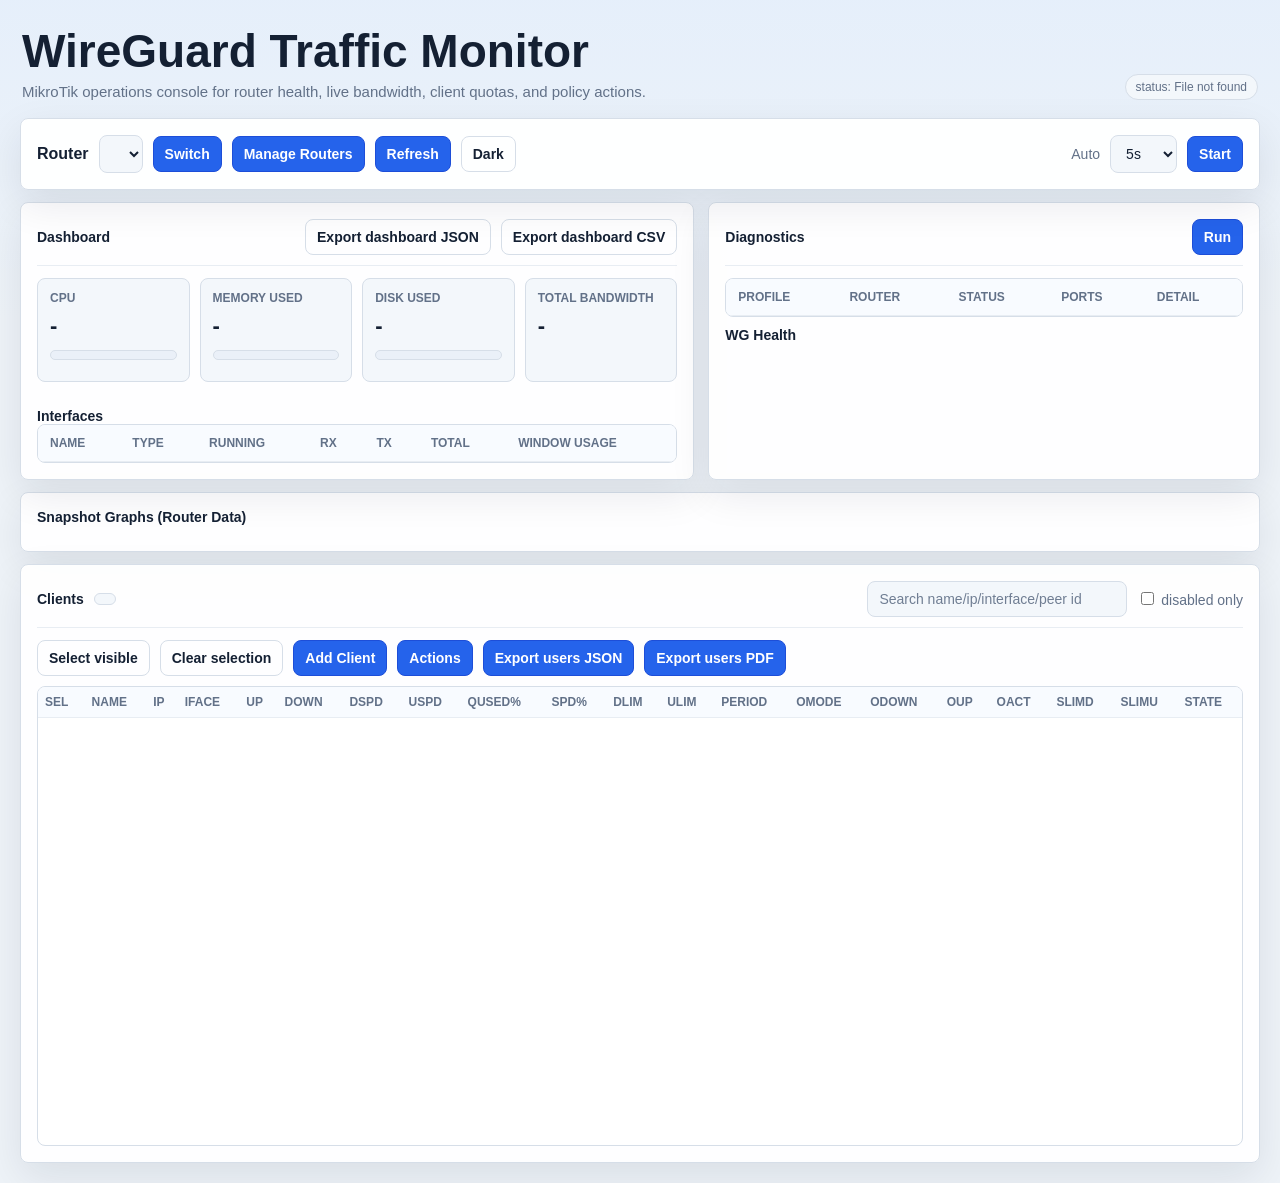
==== commit d70873bd: "Commit files: src/wg_users_tui/web_static/index.html" ====
--- a/src/wg_users_tui/web_static/index.html
+++ b/src/wg_users_tui/web_static/index.html
@@ -6,63 +6,93 @@
   <title>MikroTik WireGuard Manager - Web</title>
   <style>
     :root {
-      --bg: #eff2f7;
+      color-scheme: light;
+      --bg: #eef3f8;
+      --bg-soft: #f7fafc;
       --panel: #ffffff;
-      --panel2: #f9fbff;
-      --line: #d5dbe7;
-      --line-soft: #e7ecf6;
-      --text: #121826;
-      --muted: #5d6b86;
-      --accent: #3d7eff;
-      --accent-soft: #dce8ff;
-      --ok: #16a34a;
-      --warn: #d99a00;
-      --bad: #e54444;
-      --disabled: #b35a87;
-      --warn-row: #9a6c00;
-      --warn-row-bg: #fff6d8;
-      --surface: #f3f6fc;
-      --shadow: 0 10px 34px rgba(32, 54, 97, 0.08);
+      --panel2: #f8fbff;
+      --line: #d6dee8;
+      --line-soft: #e8edf3;
+      --text: #142033;
+      --muted: #627188;
+      --accent: #2563eb;
+      --accent-strong: #1d4ed8;
+      --accent-soft: #dbeafe;
+      --ok: #059669;
+      --warn: #b7791f;
+      --bad: #dc2626;
+      --disabled: #9d4a76;
+      --warn-row: #855f16;
+      --warn-row-bg: #fff7db;
+      --surface: #f3f7fb;
+      --surface-strong: #e7eef7;
+      --shadow: 0 14px 40px rgba(15, 23, 42, 0.09);
+      --radius: 8px;
     }
     body[data-theme="dark"] {
-      --bg: #070d1a;
-      --panel: #0f1b34;
-      --panel2: #0c1630;
-      --line: #2b3a5e;
-      --line-soft: #203050;
-      --text: #e7edff;
-      --muted: #9dadd0;
-      --accent: #5d9bff;
-      --accent-soft: #173362;
-      --ok: #1bc47c;
-      --warn: #ffbf47;
-      --bad: #ff6d82;
-      --disabled: #d77ca2;
-      --warn-row: #ffcf5f;
-      --warn-row-bg: #2f2a12;
-      --surface: #101d37;
-      --shadow: 0 14px 36px rgba(2, 5, 14, 0.5);
+      color-scheme: dark;
+      --bg: #070a12;
+      --bg-soft: #0b1020;
+      --panel: #101725;
+      --panel2: #0d1422;
+      --line: #243043;
+      --line-soft: #1b2638;
+      --text: #edf3ff;
+      --muted: #99a8bf;
+      --accent: #38bdf8;
+      --accent-strong: #0ea5e9;
+      --accent-soft: #0f2f46;
+      --ok: #34d399;
+      --warn: #f6c35b;
+      --bad: #fb7185;
+      --disabled: #e58ab2;
+      --warn-row: #ffd56f;
+      --warn-row-bg: #2a2411;
+      --surface: #111b2b;
+      --surface-strong: #182439;
+      --shadow: 0 18px 42px rgba(0, 0, 0, 0.34);
     }
     * { box-sizing: border-box; }
     body {
       margin: 0;
-      font-family: "Segoe UI", "Inter", "IBM Plex Sans", "Helvetica Neue", Arial, sans-serif;
-      background: radial-gradient(1200px 640px at 80% -10%, color-mix(in srgb, var(--accent) 20%, transparent) 0%, var(--bg) 58%);
+      min-height: 100vh;
+      font-family: -apple-system, BlinkMacSystemFont, "Segoe UI", Roboto, Arial, sans-serif;
+      background:
+        linear-gradient(180deg, color-mix(in srgb, var(--accent-soft) 44%, transparent) 0, transparent 320px),
+        var(--bg);
       color: var(--text);
       overflow-x: hidden;
       transition: background .24s ease, color .24s ease;
     }
-    .wrap { max-width: 1660px; margin: 0 auto; padding: 14px; }
-    h1 { margin: 0; font-size: 34px; line-height: 1.1; letter-spacing: -.3px; color: var(--text); }
-    .subtitle { color: var(--muted); font-size: 15px; margin-top: 6px; }
+    body[data-busy="true"] { cursor: progress; }
+    .wrap { max-width: 1680px; margin: 0 auto; padding: 20px; }
+    .app-hero {
+      display: grid;
+      grid-template-columns: minmax(0, 1fr) auto;
+      gap: 16px;
+      align-items: end;
+      padding: 8px 2px 2px;
+    }
+    h1 { margin: 0; font-size: clamp(28px, 4vw, 46px); line-height: 1.02; color: var(--text); }
+    .subtitle { color: var(--muted); font-size: 15px; margin-top: 8px; max-width: 760px; }
     .panel {
-      background: linear-gradient(180deg, var(--panel), var(--panel2));
+      background: color-mix(in srgb, var(--panel) 94%, transparent);
       border: 1px solid var(--line);
-      border-radius: 16px;
+      border-radius: var(--radius);
       padding: 16px;
       box-shadow: var(--shadow);
     }
-    .topbar { display: flex; flex-wrap: wrap; gap: 10px; align-items: center; margin-top: 14px; }
+    .topbar {
+      position: sticky;
+      top: 0;
+      z-index: 20;
+      display: flex;
+      flex-wrap: wrap;
+      gap: 10px;
+      align-items: center;
+      margin-top: 16px;
+      backdrop-filter: blur(14px);
+    }
     .grid2 { display: grid; gap: 14px; grid-template-columns: 1fr; }
     .grid3 { display: grid; gap: 14px; grid-template-columns: 1fr; }
     @media (min-width: 1100px) {
@@ -77,11 +107,11 @@
       background: var(--surface);
       border: 1px solid var(--line);
       color: var(--text);
-      border-radius: 12px;
-      padding: 8px 11px;
-      font-size: 15px;
+      border-radius: var(--radius);
+      padding: 9px 11px;
+      font-size: 14px;
       font-family: inherit;
-      transition: background .2s ease, border-color .2s ease, box-shadow .2s ease;
+      transition: background .18s ease, border-color .18s ease, box-shadow .18s ease, transform .18s ease;
     }
     input::placeholder, textarea::placeholder { color: var(--muted); opacity: .9; }
     input:focus, select:focus, textarea:focus, button:focus-visible {
@@ -89,42 +119,69 @@
       border-color: var(--accent);
       box-shadow: 0 0 0 3px color-mix(in srgb, var(--accent) 22%, transparent);
     }
-    button { cursor: pointer; }
-    button:hover { border-color: var(--accent); transform: translateY(-1px); }
+    button {
+      cursor: pointer;
+      font-weight: 700;
+      background: var(--accent);
+      border-color: var(--accent-strong);
+      color: #ffffff;
+    }
+    button:hover { background: var(--accent-strong); border-color: var(--accent-strong); transform: translateY(-1px); }
     button:disabled { opacity: .55; cursor: not-allowed; transform: none; }
     button.danger {
       background: color-mix(in srgb, var(--bad) 20%, transparent);
       border-color: color-mix(in srgb, var(--bad) 56%, var(--line));
       color: color-mix(in srgb, var(--bad) 85%, var(--text));
     }
-    button.ghost { color: var(--muted); background: transparent; }
+    button.ghost {
+      color: var(--text);
+      background: transparent;
+      border-color: var(--line);
+    }
+    button.ghost:hover {
+      background: var(--surface-strong);
+      border-color: var(--accent);
+    }
     .meta { color: var(--muted); font-size: 14px; }
     .ok { color: var(--ok); }
     .warn { color: var(--warn); }
+    .warn.clickable {
+      cursor: pointer;
+      text-decoration: underline;
+      text-underline-offset: 2px;
+    }
     .bad { color: var(--bad); }
     .pill {
       border: 1px solid var(--line);
       border-radius: 999px;
-      padding: 4px 10px;
+      padding: 5px 10px;
       font-size: 12px;
       color: var(--muted);
-      background: color-mix(in srgb, var(--surface) 70%, transparent);
-    }
-    .cards { display: grid; gap: 10px; grid-template-columns: repeat(2, minmax(0, 1fr)); }
-    .card { border: 1px solid var(--line); border-radius: 14px; padding: 12px; background: color-mix(in srgb, var(--surface) 72%, transparent); }
-    .k { color: var(--muted); font-size: 15px; }
-    .v { font-size: 19px; margin-top: 4px; line-height: 1.2; letter-spacing: -.1px; }
-    .bar { height: 12px; border: 1px solid var(--line); border-radius: 999px; overflow: hidden; background: color-mix(in srgb, var(--surface) 65%, transparent); }
-    .bar > span { display: block; height: 100%; background: linear-gradient(90deg, #1bbf78, #4aa4ff); }
+      background: var(--surface);
+      white-space: nowrap;
+    }
+    .pill.busy {
+      color: var(--accent);
+      border-color: color-mix(in srgb, var(--accent) 38%, var(--line));
+      background: color-mix(in srgb, var(--accent-soft) 70%, transparent);
+    }
+    .cards { display: grid; gap: 10px; grid-template-columns: repeat(4, minmax(0, 1fr)); }
+    .card { border: 1px solid var(--line); border-radius: var(--radius); padding: 12px; background: var(--surface); min-height: 104px; }
+    .k { color: var(--muted); font-size: 12px; font-weight: 800; text-transform: uppercase; }
+    .v { font-size: 22px; margin-top: 8px; line-height: 1.15; font-weight: 800; }
+    .bar { height: 10px; border: 1px solid var(--line); border-radius: 999px; overflow: hidden; background: color-mix(in srgb, var(--surface-strong) 75%, transparent); margin-top: 12px; }
+    .bar > span { display: block; height: 100%; background: linear-gradient(90deg, var(--ok), var(--accent)); }
     .table-wrap {
       max-height: 440px;
       max-width: 100%;
       overflow-y: auto;
       overflow-x: auto;
       border: 1px solid var(--line);
-      border-radius: 14px;
-      background: color-mix(in srgb, var(--panel) 92%, transparent);
-    }
+      border-radius: var(--radius);
+      background: var(--panel);
+    }
+    .table-wrap::-webkit-scrollbar { height: 10px; width: 10px; }
+    .table-wrap::-webkit-scrollbar-thumb { background: var(--line); border-radius: 999px; }
     table { width: 100%; border-collapse: collapse; font-size: 13px; }
     .wide-table { min-width: 100%; width: max-content; table-layout: fixed; }
     .clients-table th, .clients-table td {
@@ -158,8 +215,8 @@
     .resize-handle:hover {
       background: color-mix(in srgb, var(--accent) 30%, transparent);
     }
-    th, td { border-bottom: 1px solid var(--line-soft); padding: 12px; text-align: left; white-space: nowrap; }
-    th { position: sticky; top: 0; background: color-mix(in srgb, var(--panel2) 90%, transparent); color: var(--muted); cursor: pointer; font-size: 14px; font-weight: 700; }
+    th, td { border-bottom: 1px solid var(--line-soft); padding: 11px 12px; text-align: left; white-space: nowrap; }
+    th { position: sticky; top: 0; background: var(--panel2); color: var(--muted); cursor: pointer; font-size: 12px; font-weight: 800; text-transform: uppercase; z-index: 2; }
     td { font-size: 14px; }
     tr.selected { background: color-mix(in srgb, var(--accent) 18%, transparent); outline: 1px solid color-mix(in srgb, var(--accent) 62%, var(--line)); }
     tr.limited { color: var(--warn-row); background: color-mix(in srgb, var(--warn-row-bg) 85%, transparent); }
@@ -176,9 +233,9 @@
     }
     .wg-health-item {
       border: 1px solid var(--line);
-      border-radius: 10px;
-      padding: 8px 10px;
-      background: color-mix(in srgb, var(--surface) 70%, transparent);
+      border-radius: var(--radius);
+      padding: 10px;
+      background: var(--surface);
     }
     .wg-health-top {
       display: flex;
@@ -217,14 +274,14 @@
     .snap-grid {
       display: grid;
       gap: 10px;
-      grid-template-columns: repeat(2, minmax(0, 1fr));
+      grid-template-columns: repeat(3, minmax(0, 1fr));
       margin-top: 10px;
     }
     .snap-card {
       border: 1px solid var(--line);
-      border-radius: 12px;
-      padding: 10px;
-      background: color-mix(in srgb, var(--surface) 72%, transparent);
+      border-radius: var(--radius);
+      padding: 12px;
+      background: var(--surface);
       min-width: 0;
     }
     .snap-title {
@@ -304,7 +361,7 @@
     }
     .ag-card {
       border: 1px solid var(--line);
-      border-radius: 10px;
+      border-radius: var(--radius);
       background: color-mix(in srgb, var(--surface) 70%, transparent);
       padding: 8px;
       min-width: 0;
@@ -351,7 +408,7 @@
       max-width: 260px;
       background: linear-gradient(180deg, var(--panel), var(--panel2));
       border: 1px solid var(--line);
-      border-radius: 10px;
+      border-radius: var(--radius);
       box-shadow: var(--shadow);
       padding: 6px;
       z-index: 30;
@@ -379,7 +436,7 @@
       text-align: left;
       padding: 7px 9px;
       font-size: 13px;
-      border-radius: 8px;
+      border-radius: var(--radius);
     }
     .field-grid {
       display: grid;
@@ -458,9 +515,10 @@
       display: none;
       align-items: center;
       justify-content: center;
-      background: rgba(6, 10, 20, 0.72);
+      background: rgba(3, 7, 18, 0.74);
       z-index: 50;
       padding: 16px;
+      backdrop-filter: blur(10px);
     }
     .modal.show { display: flex; }
     .modal-card {
@@ -469,8 +527,8 @@
       overflow: auto;
       background: linear-gradient(180deg, var(--panel), var(--panel2));
       border: 1px solid var(--line);
-      border-radius: 16px;
-      padding: 14px;
+      border-radius: var(--radius);
+      padding: 16px;
       box-shadow: var(--shadow);
     }
     .modal-lg { width: min(1500px, 98vw); }
@@ -482,7 +540,7 @@
     }
     .profile-list {
       border: 1px solid var(--line);
-      border-radius: 12px;
+      border-radius: var(--radius);
       overflow: auto;
       max-height: 380px;
       background: color-mix(in srgb, var(--surface) 72%, transparent);
@@ -514,12 +572,32 @@
       .profile-manager { grid-template-columns: 1fr; }
       .pm-grid { grid-template-columns: 1fr; }
     }
-    .section-head { margin-bottom: 10px; }
+    .section-head {
+      margin-bottom: 12px;
+      padding-bottom: 10px;
+      border-bottom: 1px solid var(--line-soft);
+    }
+    .section-head strong,
+    .row > strong {
+      font-size: 14px;
+      letter-spacing: 0;
+    }
+    .mobile-actions {
+      display: flex;
+      gap: 10px;
+      align-items: center;
+      flex-wrap: wrap;
+    }
+    @media (max-width: 1240px) {
+      .cards { grid-template-columns: repeat(2, minmax(0, 1fr)); }
+      .snap-grid { grid-template-columns: repeat(2, minmax(0, 1fr)); }
+    }
     @media (max-width: 900px) {
-      .wrap { padding: 10px; }
-      h1 { font-size: 26px; }
+      .wrap { padding: 12px; }
+      .app-hero { grid-template-columns: 1fr; }
       .subtitle { font-size: 14px; }
-      .panel { padding: 12px; border-radius: 14px; }
+      .panel { padding: 12px; }
+      .topbar { position: static; }
       .topbar > * { flex: 1 1 auto; }
       .topbar .spacer { display: none; }
       #profileSelect, #searchBox, #autoSec { width: 100%; min-width: 0 !important; }
@@ -540,12 +618,26 @@
       .modal { padding: 8px; }
       .modal-card { width: 100%; max-height: 94vh; padding: 10px; }
     }
+    @media (max-width: 560px) {
+      .wrap { padding: 10px; }
+      .cards { grid-template-columns: 1fr; }
+      .panel { box-shadow: none; }
+      .clients-table th, .clients-table td { padding: 10px 8px; }
+      .table-wrap[style*="height:460px"] { height: 62vh !important; max-height: 62vh !important; }
+      .actions-dd, .actions-dd > button, .actions-dd-menu { width: 100%; }
+      .actions-dd-menu { min-width: 100%; }
+    }
   </style>
 </head>
 <body data-theme="dark">
   <div class="wrap">
-    <h1>MikroTik WireGuard Manager - Web</h1>
-    <div class="subtitle">Dashboard, clients, diagnostics, exports, and policy actions</div>
+    <header class="app-hero">
+      <div>
+        <h1>WireGuard Traffic Monitor</h1>
+        <div class="subtitle">MikroTik operations console for router health, live bandwidth, client quotas, and policy actions.</div>
+      </div>
+      <span class="pill" id="statusBar">status: ready</span>
+    </header>
 
     <div class="panel topbar">
       <strong>Router</strong>
@@ -563,7 +655,6 @@
         <option value="10">10s</option>
       </select>
       <button onclick="toggleAuto()" id="autoBtn">Start</button>
-      <span class="pill" id="statusBar">status: ready</span>
     </div>
 
     <div class="grid2" style="margin-top:12px;">
@@ -621,14 +712,14 @@
     </div>
 
     <div class="panel" style="margin-top:12px;">
-        <div class="row">
+        <div class="row section-head">
           <strong>Clients</strong>
           <span id="clientsCount" class="pill"></span>
           <span class="spacer"></span>
           <input id="searchBox" placeholder="Search name/ip/interface/peer id" oninput="sanitizeSearchInput(); renderClients();" style="min-width:260px" />
           <label class="meta"><input id="disabledOnly" type="checkbox" onchange="renderClients()" /> disabled only</label>
         </div>
-        <div class="row" style="margin-top:10px; margin-bottom:10px;">
+        <div class="row mobile-actions" style="margin-top:10px; margin-bottom:10px;">
           <button class="ghost" onclick="selectAllVisible()">Select visible</button>
           <button class="ghost" onclick="clearBatch()">Clear selection</button>
         <button onclick="openModal('addModal')">Add Client</button>
@@ -808,6 +899,13 @@
             <span class="spacer"></span>
             <span class="pill" id="pmCurrent">current: -</span>
           </div>
+          <div class="pm-field" style="margin-bottom:8px;">
+            <label for="pmDefaultProfile">Default Router</label>
+            <div class="row">
+              <select id="pmDefaultProfile"></select>
+              <button class="ghost" onclick="saveDefaultProfile()">Set</button>
+            </div>
+          </div>
           <div id="profileList" class="profile-list"></div>
         </div>
         <div>
@@ -872,6 +970,26 @@
     </div>
   </div>
 
+  <div class="modal" id="staleModal">
+    <div class="modal-card">
+      <div class="row"><strong>Stale Handshake Peers (&gt;10m)</strong><span class="spacer"></span><span class="pill" id="staleCount">0 peers</span><button class="ghost" onclick="closeModal('staleModal')">Close</button></div>
+      <div class="table-wrap" style="max-height:420px; margin-top:10px;">
+        <table>
+          <thead>
+            <tr>
+              <th>Name</th>
+              <th>IP</th>
+              <th>Interface</th>
+              <th>State</th>
+              <th>Last Handshake</th>
+            </tr>
+          </thead>
+          <tbody id="staleBody"></tbody>
+        </table>
+      </div>
+    </div>
+  </div>
+
   </div>
 
   <script>
@@ -899,12 +1017,37 @@
     const addIfacePoolCache = new Map();
     let profileManagerRows = [];
     let profileManagerEditName = null;
+    let refreshInFlight = null;
+    let uiBusyCount = 0;
 
     function txt(v) { return (v === null || v === undefined || v === '') ? 'not set' : String(v); }
     function val(id) { return document.getElementById(id).value.trim(); }
     function numOrNull(id) { const v = val(id); return v === '' ? null : Number(v); }
     function num(id) { const v = val(id); return v === '' ? 0 : Number(v); }
     function byId(id) { return document.getElementById(id); }
+    function updateBusyControls() {
+      const busy = uiBusyCount > 0;
+      document.body.setAttribute('data-busy', busy ? 'true' : 'false');
+      document.querySelectorAll('button, select, input, textarea').forEach((el) => {
+        if (el.dataset.busyAllow === '1') return;
+        if (busy) {
+          if (!Object.prototype.hasOwnProperty.call(el.dataset, 'busyPrevDisabled')) {
+            el.dataset.busyPrevDisabled = el.disabled ? '1' : '0';
+          }
+          el.disabled = true;
+          return;
+        }
+        if (Object.prototype.hasOwnProperty.call(el.dataset, 'busyPrevDisabled')) {
+          el.disabled = el.dataset.busyPrevDisabled === '1';
+          delete el.dataset.busyPrevDisabled;
+        }
+      });
+    }
+    function setUiBusy(active) {
+      if (active) uiBusyCount += 1;
+      else uiBusyCount = Math.max(0, uiBusyCount - 1);
+      updateBusyControls();
+    }
     function sanitizeSearchInput() {
       const el = byId('searchBox');
       if (!el) return;
@@ -1143,6 +1286,76 @@
         return m === 1 ? '1 minute' : `${m} minutes`;
       }
       return `${s}s`;
+    }
+    function hDuration(sec) {
+      const s0 = Math.max(0, Math.round(Number(sec || 0)));
+      if (s0 <= 0) return '0s';
+      let s = s0;
+      const d = Math.floor(s / 86400);
+      s -= d * 86400;
+      const h = Math.floor(s / 3600);
+      s -= h * 3600;
+      const m = Math.floor(s / 60);
+      s -= m * 60;
+      const parts = [];
+      if (d > 0) parts.push(`${d}d`);
+      if (h > 0) parts.push(`${h}h`);
+      if (m > 0 && parts.length < 2) parts.push(`${m}m`);
+      if (s > 0 && parts.length < 2) parts.push(`${s}s`);
+      return parts.join(' ');
+    }
+    function handshakeToSeconds(text) {
+      const s = String(text || '').trim().toLowerCase();
+      if (!s) return null;
+      const re = /([0-9]+)\s*([wdhms])/g;
+      let m = null;
+      let sum = 0;
+      let consumed = 0;
+      while ((m = re.exec(s)) !== null) {
+        const n = Number(m[1] || 0);
+        const u = m[2];
+        consumed += m[0].length;
+        if (u === 'w') sum += n * 7 * 86400;
+        else if (u === 'd') sum += n * 86400;
+        else if (u === 'h') sum += n * 3600;
+        else if (u === 'm') sum += n * 60;
+        else if (u === 's') sum += n;
+      }
+      const compact = s.replace(/\s+/g, '');
+      if (consumed <= 0 || consumed !== compact.length) return null;
+      return sum;
+    }
+    function stalePeersFromCache() {
+      const rows = Array.isArray(clientsCache) ? clientsCache : [];
+      const stale = rows.filter((c) => {
+        const hs = handshakeToSeconds(c.last_handshake);
+        return hs !== null && hs > 600;
+      });
+      stale.sort((a, b) => {
+        const aa = handshakeToSeconds(a.last_handshake) || 0;
+        const bb = handshakeToSeconds(b.last_handshake) || 0;
+        return bb - aa;
+      });
+      return stale;
+    }
+    function openStaleModal() {
+      const rows = stalePeersFromCache();
+      const body = byId('staleBody');
+      if (!body) return;
+      body.innerHTML = '';
+      for (const c of rows) {
+        const tr = document.createElement('tr');
+        tr.innerHTML = `
+          <td>${txt(c.name)}</td>
+          <td>${txt(c.ip)}</td>
+          <td>${txt(c.interface)}</td>
+          <td>${txt(c.state)}</td>
+          <td>${txt(c.last_handshake)}</td>
+        `;
+        body.appendChild(tr);
+      }
+      byId('staleCount').textContent = `${rows.length} peers`;
+      openModal('staleModal');
     }
     function periodInputFromSeconds(sec) {
       const s = Number(sec || 0);
@@ -1226,11 +1439,15 @@
       const upNow = Number(c.up_speed_bps || 0);
       const downCap = Number(c.speed_limit_down_bps || 0);
       const upCap = Number(c.speed_limit_up_bps || 0);
+      const resetElapsed = Number(c.traffic_reset_elapsed_seconds || 0);
+      const resetRemaining = Number(c.traffic_reset_remaining_seconds || 0);
+      const resetTotal = Number(c.traffic_period_seconds || 0);
       host.innerHTML = [
         actionGraphCard('Download Quota', downUsed, downLim, (v) => hBytes(v), (v) => hBytes(v)),
         actionGraphCard('Upload Quota', upUsed, upLim, (v) => hBytes(v), (v) => hBytes(v)),
         actionGraphCard('Download Speed', downNow, downCap, (v) => hBps(v), (v) => hBps(v)),
         actionGraphCard('Upload Speed', upNow, upCap, (v) => hBps(v), (v) => hBps(v)),
+        actionGraphCard('Traffic Reset Window', resetElapsed, resetTotal, (v) => hDuration(v), (v) => hDuration(v)),
       ].join('');
       wrap.style.display = '';
     }
@@ -1533,24 +1750,42 @@
     }
 
     async function api(path, options = {}) {
-      const resp = await fetch(path, {
-        headers: { 'Content-Type': 'application/json' },
-        ...options,
-      });
-      if (!resp.ok) {
-        let detail = resp.statusText;
-        try { detail = (await resp.json()).detail || detail; } catch (_) {}
-        throw new Error(detail);
-      }
-      const ct = resp.headers.get('content-type') || '';
-      if (ct.includes('application/json')) return resp.json();
-      return resp.blob();
+      const { timeoutMs = 10000, headers = {}, ...rest } = options;
+      const ctl = new AbortController();
+      const timer = setTimeout(() => ctl.abort(), timeoutMs);
+      let resp;
+      setUiBusy(true);
+      try {
+        resp = await fetch(path, {
+          headers: { 'Content-Type': 'application/json', ...headers },
+          signal: ctl.signal,
+          ...rest,
+        });
+      } catch (e) {
+        clearTimeout(timer);
+        setUiBusy(false);
+        if (e && e.name === 'AbortError') throw new Error(`Request timeout for ${path}`);
+        throw e;
+      }
+      clearTimeout(timer);
+      try {
+        if (!resp.ok) {
+          let detail = resp.statusText;
+          try { detail = (await resp.json()).detail || detail; } catch (_) {}
+          throw new Error(detail);
+        }
+        const ct = resp.headers.get('content-type') || '';
+        if (ct.includes('application/json')) return resp.json();
+        return resp.blob();
+      } finally {
+        setUiBusy(false);
+      }
     }
 
     function setStatus(msg, bad = false) {
       const el = byId('statusBar');
       el.textContent = `status: ${msg}`;
-      el.className = `pill ${bad ? 'bad' : 'meta'}`;
+      el.className = `pill ${bad ? 'bad' : (uiBusyCount > 0 ? 'busy' : 'meta')}`;
     }
 
     function setSort(key) {
@@ -1809,7 +2044,8 @@
       for (const p of data.profiles) {
         const o = document.createElement('option');
         o.value = p.name;
-        o.textContent = `${p.name} (${p.router_ip}) [${p.transport}]`;
+        const suffix = p.name === data.default ? ' default' : '';
+        o.textContent = `${p.name} (${p.router_ip}) [${p.transport}]${suffix}`;
         if (p.name === data.current) o.selected = true;
         sel.appendChild(o);
       }
@@ -1850,7 +2086,8 @@
       for (const p of profileManagerRows) {
         const row = document.createElement('div');
         row.className = `profile-item ${profileManagerEditName === p.name ? 'active' : ''}`;
-        row.textContent = `${p.name} (${txt(p.router_ip)}) [${txt(p.transport)}]`;
+        const defaultMark = p.is_default === 'true' ? ' default' : '';
+        row.textContent = `${p.name} (${txt(p.router_ip)}) [${txt(p.transport)}]${defaultMark}`;
         row.onclick = () => editProfile(p.name);
         box.appendChild(row);
       }
@@ -1880,6 +2117,17 @@
       try {
         const data = await api('/api/profiles');
         profileManagerRows = data.profiles || [];
+        const defaultSel = byId('pmDefaultProfile');
+        if (defaultSel) {
+          defaultSel.innerHTML = '';
+          for (const p of profileManagerRows) {
+            const o = document.createElement('option');
+            o.value = p.name;
+            o.textContent = p.name;
+            if (p.name === data.default) o.selected = true;
+            defaultSel.appendChild(o);
+          }
+        }
         renderProfileList(data.current || '');
         if (profileManagerEditName) {
           const found = profileManagerRows.find(x => x.name === profileManagerEditName);
@@ -1895,6 +2143,20 @@
     async function openProfileModal() {
       openModal('profileModal');
       await loadProfileManager();
+    }
+
+    async function saveDefaultProfile() {
+      try {
+        const name = byId('pmDefaultProfile')?.value || '';
+        if (!name) { setStatus('Select default router first', true); return; }
+        await api('/api/profiles/default', {
+          method: 'POST',
+          body: JSON.stringify({ name }),
+        });
+        setStatus(`default router saved: ${name}`);
+        await loadProfiles();
+        await loadProfileManager();
+      } catch (e) { setStatus(e.message, true); }
     }
 
     async function saveProfile() {
@@ -1947,9 +2209,22 @@
 
     async function selectProfile() {
       try {
-        await api('/api/profiles/select', { method: 'POST', body: JSON.stringify({ name: byId('profileSelect').value }) });
+        const selected = byId('profileSelect').value;
+        if (!selected) { setStatus('Select a router profile first', true); return; }
+        setStatus(`switching to profile: ${selected}`);
+        const previousRefresh = refreshInFlight;
+        const out = await api('/api/profiles/select', {
+          method: 'POST',
+          body: JSON.stringify({ name: selected }),
+          timeoutMs: 60000,
+        });
+        if (previousRefresh) {
+          try { await previousRefresh; } catch (_) {}
+        }
+        await loadProfiles();
         selectedPeerId = null;
-        await refreshAll();
+        await refreshAll(true, { forceNew: true });
+        setStatus(`switched to profile: ${out.current || selected}`);
       } catch (e) { setStatus(e.message, true); }
     }
 
@@ -1973,9 +2248,30 @@
       byId('diskBar').style.width = `${Math.max(0, Math.min(100, diskPct))}%`;
 
       byId('overviewLine').textContent = `router=${data.profile}@${data.router} | version=${txt(rr.version)} | uptime=${txt(rr.uptime)} | poll=${Math.round(data.poll_latency_ms)}ms`;
-      byId('alerts').innerHTML = (data.alerts || []).length
-        ? data.alerts.map(a => `<span class="warn">${a}</span>`).join(' | ')
-        : '<span class="ok">No alerts</span>';
+      const alertsEl = byId('alerts');
+      if ((data.alerts || []).length) {
+        alertsEl.innerHTML = '';
+        (data.alerts || []).forEach((a, idx) => {
+          const text = String(a || '');
+          const isStale = text.startsWith('Stale handshake peers (>10m):');
+          const span = document.createElement('span');
+          span.className = isStale ? 'warn clickable' : 'warn';
+          span.textContent = text;
+          if (isStale) {
+            span.title = 'Click to see stale peers';
+            span.onclick = openStaleModal;
+          }
+          alertsEl.appendChild(span);
+          if (idx < (data.alerts || []).length - 1) {
+            const sep = document.createElement('span');
+            sep.className = 'meta';
+            sep.textContent = ' | ';
+            alertsEl.appendChild(sep);
+          }
+        });
+      } else {
+        alertsEl.innerHTML = '<span class="ok">No alerts</span>';
+      }
       renderWgHealth(data.wg_health || []);
     }
 
@@ -2431,17 +2727,36 @@
       setStatus(`auto refresh every ${sec}s`);
     }
 
-    async function refreshAll(showStatus = true) {
-      try {
-        await api('/api/refresh', { method: 'POST' });
-        await Promise.all([
-          loadOverview(),
-          loadInterfaceStats(),
-          loadInterfaces(),
-          loadClients(),
-        ]);
-        if (showStatus) setStatus('refreshed');
-      } catch (e) { setStatus(e.message, true); }
+    async function refreshAll(showStatus = true, options = {}) {
+      const forceNew = Boolean(options.forceNew);
+      if (refreshInFlight && forceNew) {
+        try { await refreshInFlight; } catch (_) {}
+      } else if (refreshInFlight) {
+        if (showStatus) setStatus('refresh already in progress');
+        return refreshInFlight;
+      }
+      refreshInFlight = (async () => {
+        try {
+          if (showStatus) setStatus('refreshing...');
+          const out = await api('/api/refresh', { method: 'POST', timeoutMs: 60000 });
+          if (out && out.status === 'busy') {
+            if (showStatus) setStatus('refresh skipped: manager busy');
+            return;
+          }
+          await Promise.all([
+            loadOverview(),
+            loadInterfaceStats(),
+            loadInterfaces(),
+            loadClients(),
+          ]);
+          if (showStatus) setStatus('refreshed');
+        } catch (e) {
+          setStatus(e.message, true);
+        } finally {
+          refreshInFlight = null;
+        }
+      })();
+      return refreshInFlight;
     }
 
     (async () => {
